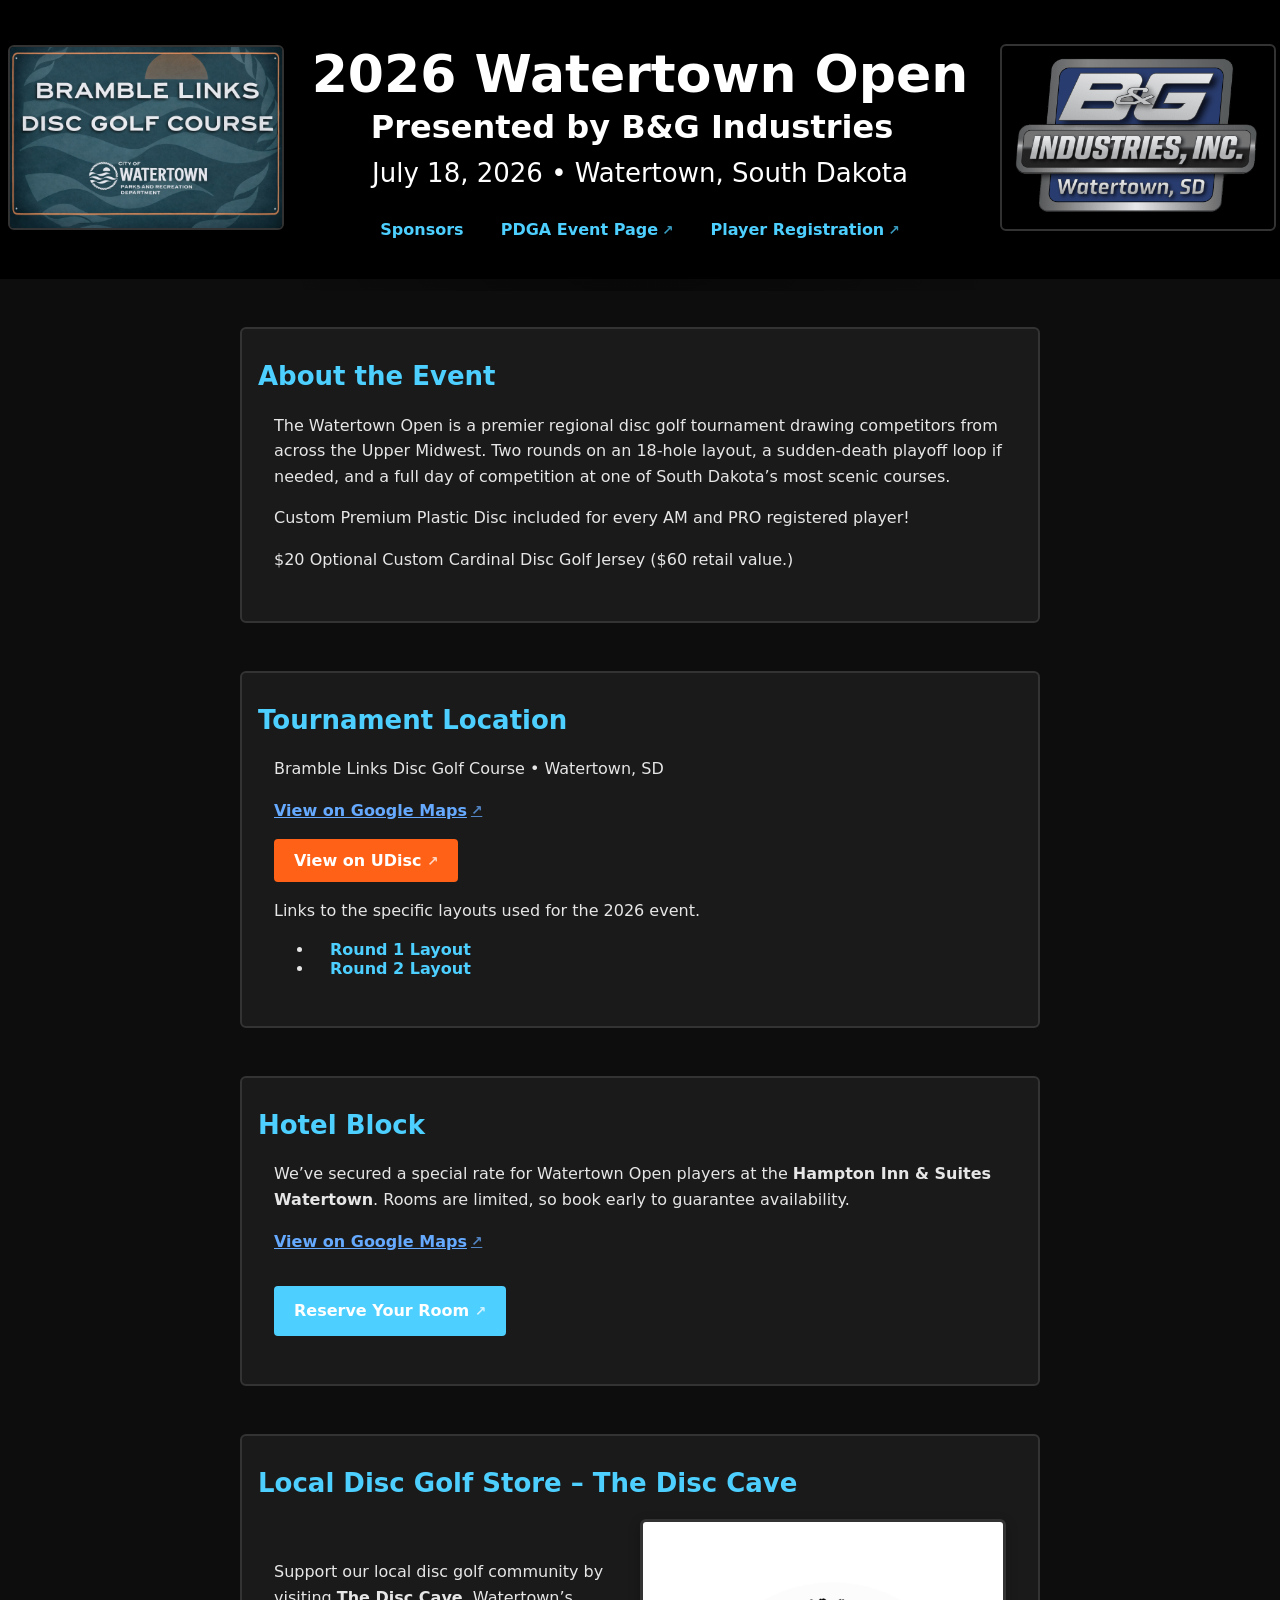
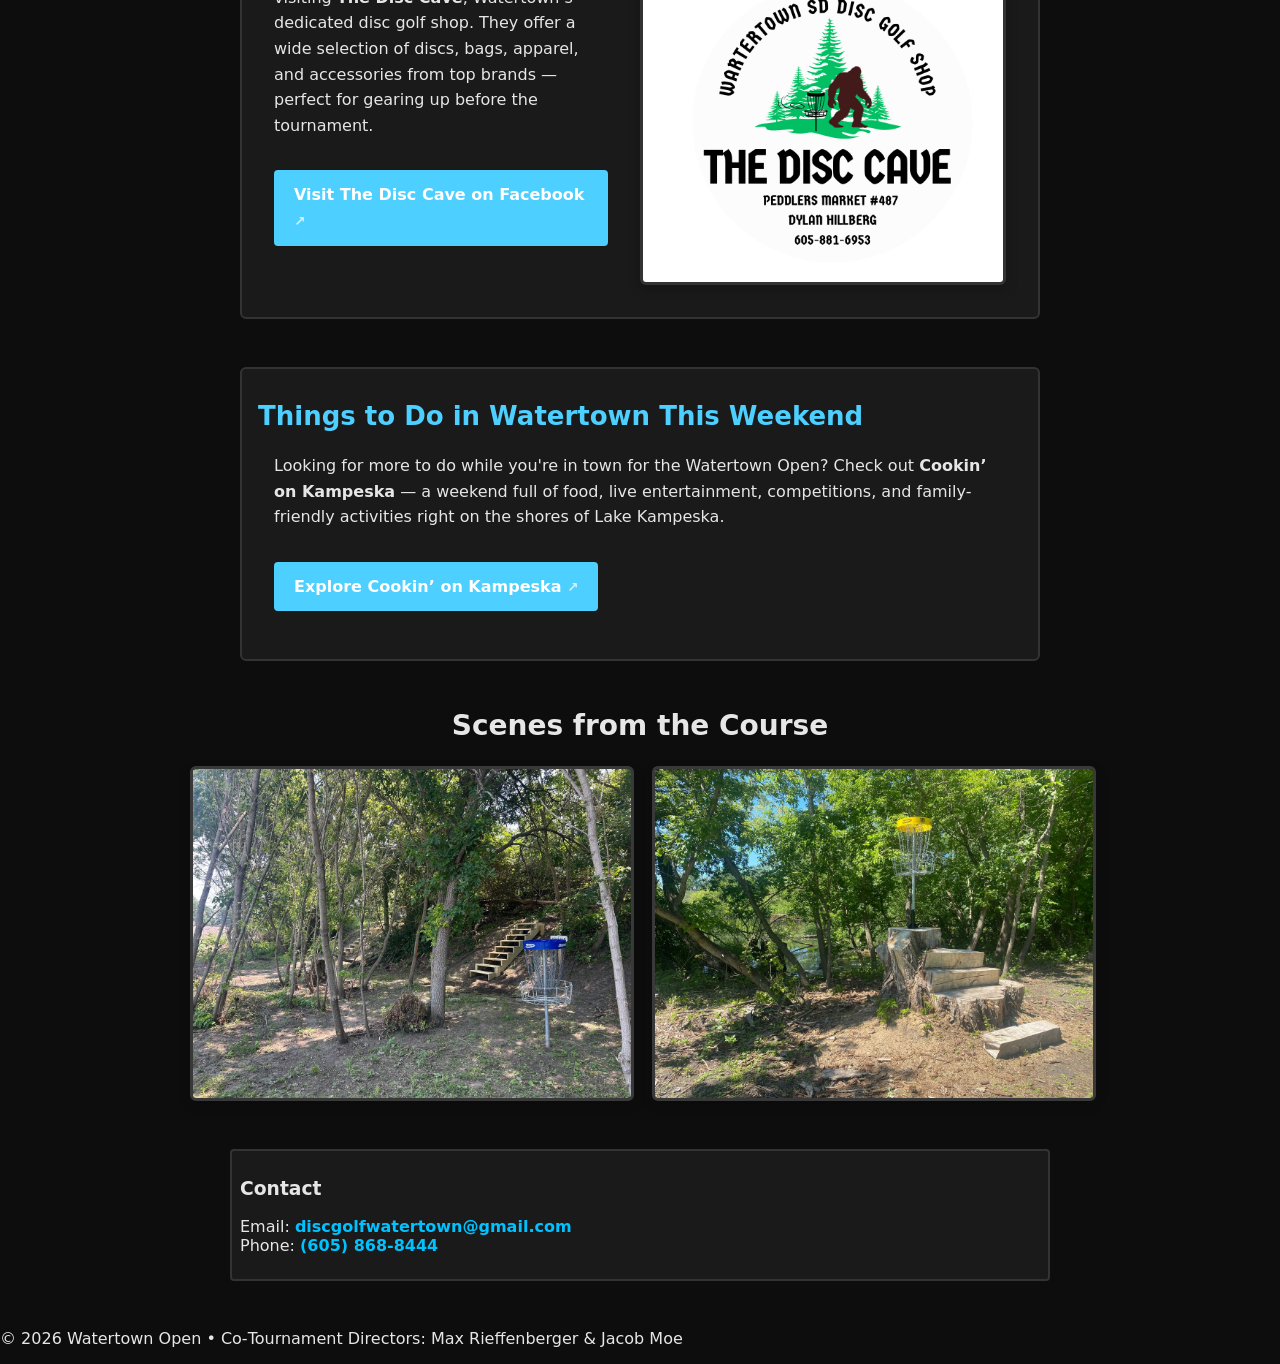
==== index.html @ 96aeff30 "Add KXLG, text changes" ====
<!DOCTYPE html>
<html lang="en">
<head>
  <meta charset="UTF-8" />
  <meta name="viewport" content="width=device-width, initial-scale=1.0" />
  <title>2026 Watertown Open</title>
  <link rel="stylesheet" href="assets/styles.css" />
  <link rel="icon" type="image/png" href="assets/images/favicon.png">
</head>
<body class="dark-theme">

  <header class="hero hero-with-sides">
  <div class="side-image left-side">
    <img 
      src="assets/images/bramble-links-sign.jpg" 
      alt="Bramble Links Disc Golf Course sign"
    >
  </div>

  <div class="hero-text">
    <h1>2026 Watertown Open</h1>
    <h2>Presented by B&G Industries</h2>
    <p>July 18, 2026 • Watertown, South Dakota</p>

    <nav class="nav-links">
  <a href="sponsors.html">Sponsors</a>
  <a 
    href="https://www.pdga.com/tour/event/101397"
    target="_blank"
    class="external-link"
  >
    PDGA Event Page <span class="ext-icon">↗</span>
  </a>
  <a 
    href="https://www.discgolfscene.com/tournament/2026_Watertown_Open_Presented_by_BandG_Industries_2026" 
    target="_blank"
    class="external-link"
  >
    Player Registration <span class="ext-icon">↗</span>
  </a>
</div>
</nav>

  </div>

  <div class="side-image right-side">
    <img 
      src="assets/images/sponsors/bg-logo.png" 
      alt="B&G Industries logo"
    >
  </div>

</header>


 
  <main class="content">
    <section class="disc-cave content">
      <h2>About the Event</h2>
      <p>
        The Watertown Open is a premier regional disc golf tournament drawing competitors from across the Upper Midwest.
        Two rounds on an 18‑hole layout, a sudden‑death playoff loop if needed, and a full day of competition at one of South Dakota’s most scenic courses.
		</p>
		<p>Custom Premium Plastic Disc included for every AM and PRO registered player!</p>
		<p>
		$20 Optional Custom Cardinal Disc Golf Jersey ($60 retail value.)
      </p>
    </section>

    <section class="disc-cave content">
  <h2>Tournament Location</h2>
  <p>Bramble Links Disc Golf Course • Watertown, SD</p>
  <p>
    <a 
      href="https://maps.app.goo.gl/XdY7mXxseFKY4Y7m8" 
      target="_blank"
      class="external-link"
    >
      View on Google Maps <span class="ext-icon">↗</span>
    </a>
  </p>
    <section>
      <a 
        class="udisc-button"
        href="https://udisc.com/courses/bramble-links-disc-golf-course-eV7V" 
        target="_blank"
      >
        View on UDisc <span class="ext-icon">↗</span>
      </a>
      <p>Links to the specific layouts used for the 2026 event.</p>

      <ul class="layout-links">
        <li><a href="Course Rules - Bramble Links Disc Golf Course - 2026 Watertown Open Blue Pins.html" target="_blank">Round 1 Layout</a></li>
        <li><a href="Course Rules - Bramble Links Disc Golf Course - 2026 Watertown Open Yellow Pins.html" target="_blank">Round 2 Layout</a></li>
      </ul>
    </section>
  </section>
  
  <section class="disc-cave content">
  <h2>Hotel Block</h2>
    
  <p>
    We’ve secured a special rate for Watertown Open players at the 
    <strong>Hampton Inn & Suites Watertown</strong>. Rooms are limited, so book early to guarantee availability.
  </p>
<div class="hotel-details">
	  </p>
	<p>
    <a 
      href="https://maps.app.goo.gl/UeuwF7xmxxfA8W2e6" 
      target="_blank"
      class="external-link"
    >
      View on Google Maps <span class="ext-icon">↗</span>
    </a>
  </div>
  <p>
    <a 
      href="https://www.hilton.com/en/book/reservation/deeplink/?ctyhocn=ATYSDHX&arrivaldate=2026-07-17&departuredate=2026-07-19&corporateCode=2713925"
      target="_blank"
      class="button button-external-link"
    >
      Reserve Your Room <span class="ext-icon">↗</span>
    </a>
  </p>
  </section>
  
<section class="disc-cave content">
  <h2>Local Disc Golf Store – The Disc Cave</h2>

  <div class="disc-cave-layout">
    <div class="disc-cave-text">
      <p>
        Support our local disc golf community by visiting 
        <strong>The Disc Cave</strong>, Watertown’s dedicated disc golf shop. 
        They offer a wide selection of discs, bags, apparel, and accessories 
        from top brands — perfect for gearing up before the tournament.
      </p>

      <p>
        <a 
          href="https://www.facebook.com/people/The-Disc-Cave/61581707741734/"
          target="_blank"
          class="button button-external-link"
        >
          Visit The Disc Cave on Facebook <span class="ext-icon">↗</span>
        </a>
      </p>
    </div>

    <div class="disc-cave-photo">
      <img 
        src="assets/images/disc-cave.jpg" 
        alt="The Disc Cave storefront"
      >
    </div>
  </div>
</section>
<section class="things-to-do content">
  <h2>Things to Do in Watertown This Weekend</h2>

  <p>
    Looking for more to do while you're in town for the Watertown Open? 
    Check out <strong>Cookin’ on Kampeska</strong> — a weekend full of food, 
    live entertainment, competitions, and family-friendly activities right on 
    the shores of Lake Kampeska.
  </p>

  <p>
    <a 
      href="https://www.cookinonkampeska.com/"
      target="_blank"
      class="button button-external-link"
    >
      Explore Cookin’ on Kampeska <span class="ext-icon">↗</span>
    </a>
  </p>
</section>

  </main>

<section class="course-photos">
  <h3>Scenes from the Course</h3>

  <div class="photo-grid">
    <img src="assets/images/hole-12.jpg" alt="Bramble Links Disc Golf Course Hole 12">
    <img src="assets/images/hole-18.jpg" alt="Bramble Links Disc Golf Course Hole 18">
    <!-- Add more images here as you upload them -->
  </div>
</section>

<section class="contact">
  <h3>Contact</h3>
  <p>
    Email: <a href="mailto:discgolfwatertown@gmail.com">discgolfwatertown@gmail.com</a><br>
    Phone: <a href="tel:6058688444">(605) 868-8444</a>
  </p>
</section>

<footer>
  <p>© 2026 Watertown Open • Co‑Tournament Directors: Max Rieffenberger & Jacob Moe</p>
</footer>

<button id="toTopBtn" title="Go to top">↑ Top</button>

<script>
  const toTopBtn = document.getElementById("toTopBtn");

  window.addEventListener("scroll", () => {
    if (window.scrollY > 300) {
      toTopBtn.classList.add("show");
    } else {
      toTopBtn.classList.remove("show");
    }
  });

  toTopBtn.addEventListener("click", () => {
    window.scrollTo({ top: 0, behavior: "smooth" });
  });
</script>

</body>
</html>
---- assets/styles.css ----
/* =========================================
   THEME VARIABLES
========================================= */
:root {
  --bg: #f7f7f7;
  --text: #222;
  --card-bg: #ffffff;
  --card-border: #ddd;
  --accent: #00c2ff;
  --accent-dark: #0077cc;
  --hero-bg: #f7f7f7;
  --hero-text: #222;
  --sponsor-gold: #d4af37;
  --sponsor-silver: #c0c0c0;
  --sponsor-bronze: #cd7f32;
  --sponsor-platinum: #E5E4E2;
  --sponsor-title: #273969;
}

.dark-theme {
  --bg: #0d0d0d;
  --text: #e6e6e6;
  --card-bg: #1a1a1a;
  --card-border: #333;
  --accent: #4dcfff;
  --accent-dark: #66aaff;
  --hero-bg: #000000;
  --hero-text: #ffffff;
  --sponsor-gold: #b8962f;
  --sponsor-silver: #9e9e9e;
  --sponsor-bronze: #a86a28;
  --sponsor-platinum: #E5E4E2;
  --sponsor-title: #273969;
}


body {
  margin: 0;
  font-family: system-ui, sans-serif;
background: var(--bg);
  color: var(--text);
}

/* ------------------------------
   HERO SECTION
------------------------------ */

.hero-text h1 {
  font-size: 52px;
  margin-bottom: 0rem;
  margin-top: 0.25rem;
}
.hero-text h2 {
  font-size: 32px;
  margin-bottom: 0.25rem;
  margin-top: 0.25rem;
}

.hero-text p {
  font-size: 26px;
  margin-bottom: 2rem;
  margin-top: 0.75rem;
}

header.hero {
  text-align: center;
  padding: 0.5rem 0.5rem;
  background: var(--hero-bg);
  color: var(--hero-text);
}

/* Side-image hero layout */
.hero-with-sides {
  display: grid;
  grid-template-columns: 1fr auto 1fr;
  align-items: center;
  padding: 2rem 1rem;
  background: var(--hero-bg);
  color: var(--hero-text);
  gap: 1rem;
}

.hero-with-sides .hero-text {
  text-align: center;
  padding: 2rem 1rem;
  position: relative;
  z-index: 2;
  background: var(--hero-bg);
  color: var(--hero-text);
}

/* Soft vignette behind hero text */
.hero-with-sides .hero-text::before {
  content: "";
  position: absolute;
  inset: -20px;
  background: radial-gradient(
    circle,
    rgba(0, 0, 0, 0.55) 0%,
    rgba(0, 0, 0, 0.35) 40%,
    rgba(0, 0, 0, 0) 100%
  );
  z-index: -1;
  pointer-events: none;
  border-radius: 12px;
}

.side-image img {
  width: 100%;
  max-width: 300px;
  object-fit: contain;
  border-radius: 6px;
  border: 2px solid #333;
  var(--hero-bg)
  padding: 0.5rem;
}

/* Mobile hero layout */
@media (max-width: 700px) {
  .hero-with-sides {
    grid-template-columns: 1fr;
  }

  .side-image {
    display: none;
  }

  .hero-text {
    padding: 3rem 1rem;
  }
}

/* ------------------------------
   NAVIGATION
------------------------------ */

.nav-links a {
  margin: 0 1rem;
  color: var(--accent);
  text-decoration: none;
  font-weight: 600;
}
.layout-links a {
  margin: 0 1rem;
  color: var(--accent);
  text-decoration: none;
  font-weight: 600;
}
.subpage-header a {
  margin: 0 1rem;
  color: var(--accent);
  text-decoration: none;
  font-weight: 600;
}
.external-link {
  display: inline-flex;
  align-items: center;
  gap: 0.25rem;
}

.ext-icon {
  font-size: 0.85em;
  opacity: 0.75;
  transition: opacity 0.2s ease;
}

.external-link:hover .ext-icon {
  opacity: 1;
}

section a.external-link {
  font-weight: 600;
  color: var(--accent-dark);
}

section a.button-external-link {
  font-weight: 600;
  color: #FFFFFF;
}

/* ------------------------------
   PAGE LAYOUT
------------------------------ */

.content {
  max-width: 800px;
  margin: 2rem auto;
  padding: 0 1rem;
}

.subpage-header {
  padding: 2rem 1rem;
  background: #0a0a0a;
  color: white;
  text-align: center;
}

/* ------------------------------
   COURSE PHOTOS
------------------------------ */

.course-photos {
  max-width: 900px;
  margin: 3rem auto;
  padding: 0 1rem;
  text-align: center;
}

.course-photos h3 {
  margin-bottom: 1.5rem;
  font-size: 1.75rem;
}

.photo-grid {
  display: grid;
  grid-template-columns: 1fr;
  gap: 1.5rem;
}

.photo-grid img {
  width: 100%;
  border-radius: 6px;
  border: 3px solid #393939;
  box-shadow: 0 4px 12px rgba(0,0,0,0.15);
}

@media (min-width: 700px) {
  .photo-grid {
    grid-template-columns: 1fr 1fr;
  }
}

/* ------------------------------
   SPONSORS
------------------------------ */

.sponsors-grid {
  display: grid;
  gap: 2.5rem;
}
.sponsors-grid h2{
	text-align: center;
	margin-top: 0.25rem;
	margin-bottom: 0.25rem;
}

.sponsors-grid section {
  display: grid;
  gap: 1rem;
}

/* Sponsor cards */
.sponsor-card {
  background: var(--card-bg);
  border: 2px solid var(--card-border);
  padding: 1.5rem;
  text-align: center;
  font-weight: 600;
  border-radius: 6px;
  display: flex;
  flex-direction: column;
  align-items: center;
  gap: 0.75rem;
}
.sponsor-card-title {
  background: var(--card-bg);
  border: 2px solid var(--card-border);
  padding: 0.5rem;
  text-align: center;
  font-weight: 600;
  border-radius: 6px;
  display: flex;
  flex-direction: column;
  align-items: center;
  gap: 0.75rem;
}

/* Consistent logo area */
.sponsor-card .logo-area {
  min-height: 80px;
  display: flex;
  align-items: center;
  justify-content: center;
}

/* Consistent logo area */
.sponsor-card-title .logo-area {
  min-height: 80px;
  display: flex;
  align-items: center;
  justify-content: center;
}
/* Image logos */
.sponsor-card img {
  max-width: 250px;
  max-height: 80px;
  object-fit: contain;
}

/* Image logos */
.sponsor-card-title img {
  max-width: 300px;
  max-height: 250px;
  object-fit: contain;
}

/* PDF logos */
.sponsor-card .pdf-logo {
  width: 250px;
  height: 100px;
  object-fit: contain;
  border: none;
  pointer-events: none;
}

/* Tier accent colors */
section[data-tier="title"] .sponsor-card-title {
  border-top: 4px solid var(--sponsor-title);
  background: var(--card-bg);
}

section[data-tier="platinum"] .sponsor-card {
  border-top: 4px solid var(--sponsor-platinum);
  background: var(--card-bg);
}

section[data-tier="gold"] .sponsor-card {
  border-top: 4px solid var(--sponsor-gold);
  background: var(--card-bg);
}

section[data-tier="silver"] .sponsor-card {
  border-top: 4px solid var(--sponsor-silver);
  background: var(--card-bg);
}

section[data-tier="bronze"] .sponsor-card {
  border-top: 4px solid var(--sponsor-bronze);
  background: var(--card-bg);
}

/* Responsive sponsor grid */
@media (min-width: 700px) {
  .sponsors-grid section {
    grid-template-columns: repeat(auto-fit, minmax(220px, 1fr));
  }
}

/* ------------------------------
   CONTACT BOX
------------------------------ */

.contact {
  margin: 3rem auto;
  padding: 0.5rem;
  background: var(--card-bg);
  border: 2px solid var(--card-border);
  max-width: 800px;
  border-radius: 4px;
}

.contact a {
  color: #00c2ff;
  font-weight: 600;
  text-decoration: none;
}

/* ------------------------------
   BUTTONS
------------------------------ */

.button {
  display: inline-block;
  padding: 0.75rem 1.25rem;
  background: var(--accent);
  text-decoration: none;
  font-weight: 700;
  border-radius: 4px;
}

.udisc-button {
  display: inline-block;
  padding: 0.75rem 1.25rem;
  background: #FF6116;
  color: #FFFFFF;
  text-decoration: none;
  font-weight: 700;
  border-radius: 4px;
}

/* Local Disc Golf Store Section */
.disc-cave {
  background: var(--card-bg);
  border: 2px solid var(--card-border);
  padding: 2rem;
  border-radius: 6px;
  margin-top: 3rem;
}

.disc-cave h2 {
  margin-top: 0;
  color: var(--accent);
}

.disc-cave p {
  line-height: 1.6;
  color: var(--text);
}

.disc-cave .button {
  margin-top: 1rem;
}

h2 {
	margin-left: -1rem;
	font-size: 26px;
}

/* Disc Cave Section with Image */
.disc-cave {
  background: var(--card-bg);
  border: 2px solid var(--card-border);
  padding: 2rem;
  border-radius: 6px;
  margin-top: 3rem;
}

.disc-cave h2 {
  margin-top: 0;
  color: var(--accent);
}

.disc-cave-layout {
  display: grid;
  gap: 2rem;
  align-items: center;
}

.disc-cave-text {
  line-height: 1.6;
  color: var(--text);
}

.disc-cave-photo img {
  width: 100%;
  max-width: 360px;
  border-radius: 6px;
  border: 3px solid var(--card-border);
  box-shadow: 0 4px 12px rgba(0,0,0,0.25);
  display: block;
  margin: 0 auto;
}

/* Side-by-side layout on larger screens */
@media (min-width: 700px) {
  .disc-cave-layout {
    grid-template-columns: 1fr auto;
  }
}

/* Things to Do Section */
.things-to-do {
  background: var(--card-bg);
  border: 2px solid var(--card-border);
  padding: 2rem;
  border-radius: 6px;
  margin-top: 3rem;
}

.things-to-do h2 {
  margin-top: 0;
  color: var(--accent);
}

.things-to-do p {
  line-height: 1.6;
  color: var(--text);
}

.things-to-do .button {
  margin-top: 1rem;
}

/* Back to Top Button */
#toTopBtn {
  position: fixed;
  bottom: 20px;
  right: 20px;
  z-index: 1000;
  background-color: var(--accent);
  color: white;
  border: none;
  border-radius: 50%;
  width: 48px;
  height: 48px;
  font-size: 18px;
  cursor: pointer;
  box-shadow: 0 4px 10px rgba(0,0,0,0.3);
  transition: opacity 0.3s ease, transform 0.3s ease;
  opacity: 0;
  transform: translateY(20px);
}

#toTopBtn.show {
  opacity: 1;
  transform: translateY(0);
}

#toTopBtn:hover {
  background-color: var(--accent-hover, #666);
}
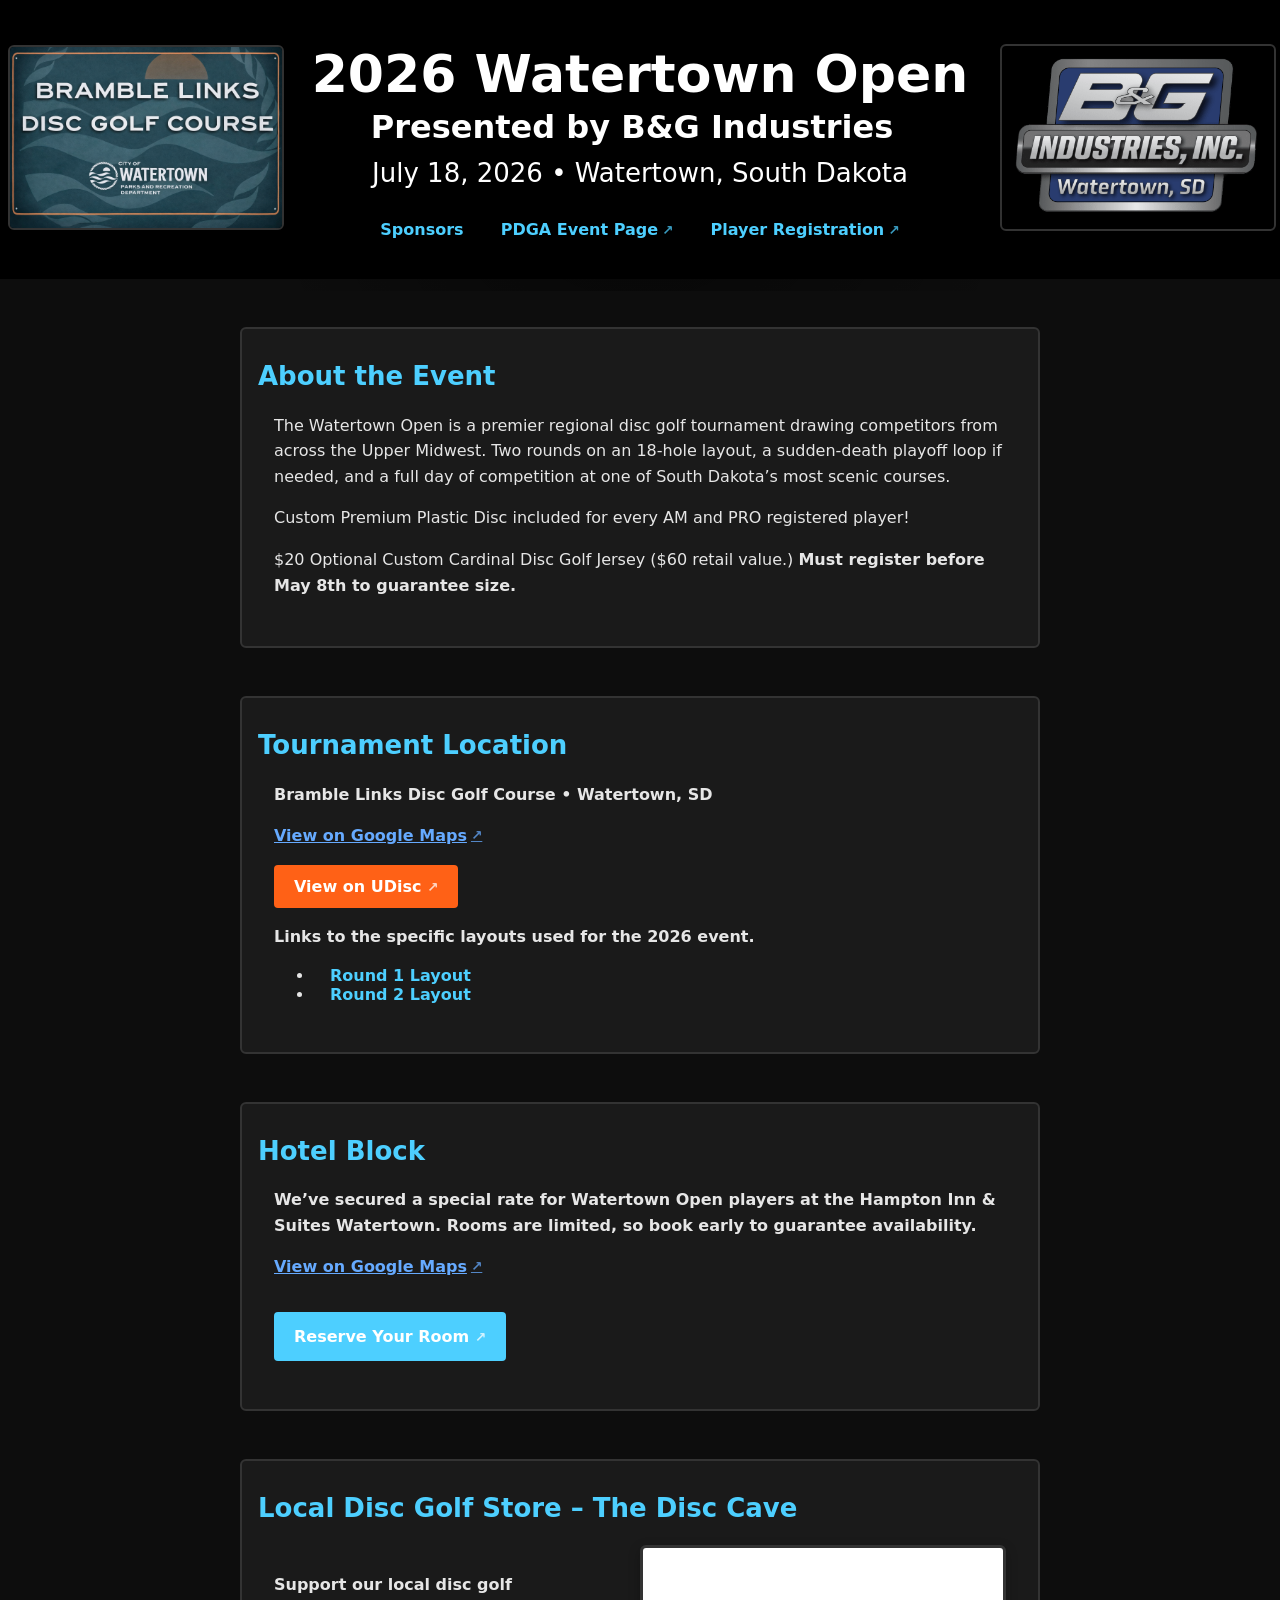
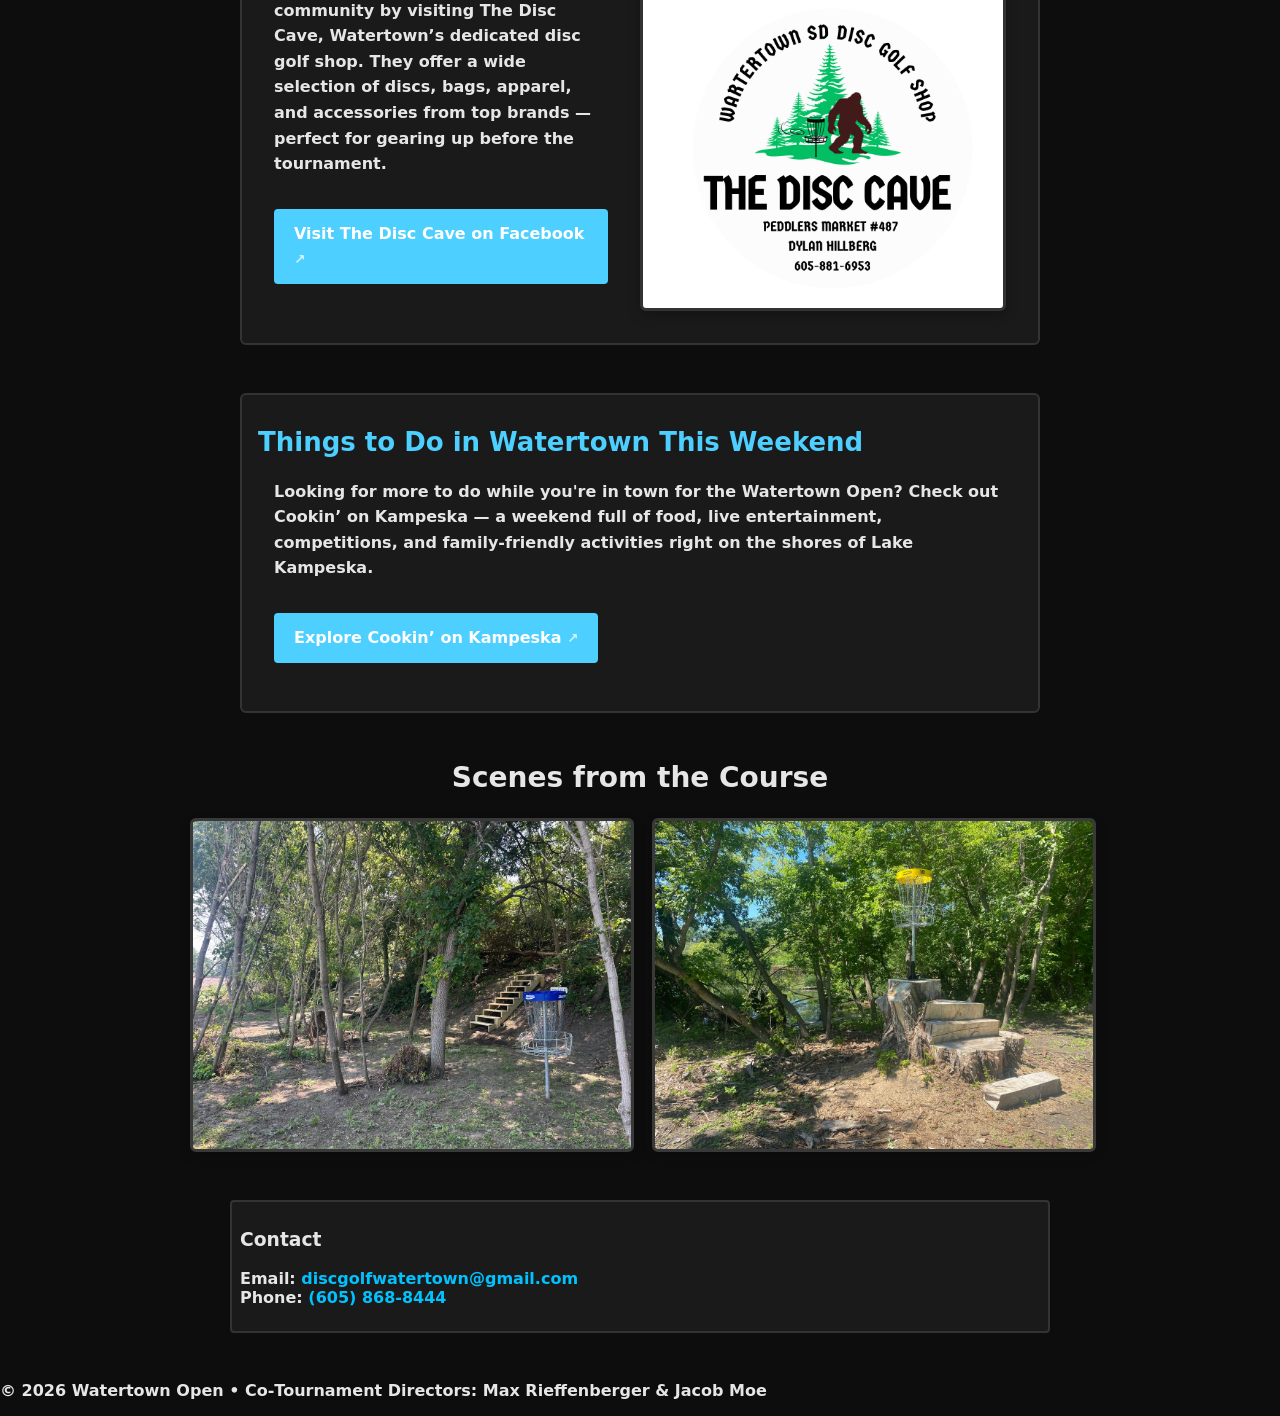
==== commit 1334ac76: "deadline add" ====
--- a/index.html
+++ b/index.html
@@ -63,7 +63,7 @@
 		</p>
 		<p>Custom Premium Plastic Disc included for every AM and PRO registered player!</p>
 		<p>
-		$20 Optional Custom Cardinal Disc Golf Jersey ($60 retail value.)
+		$20 Optional Custom Cardinal Disc Golf Jersey ($60 retail value.) <b>Must register before May 8th to guarantee size.<b>
       </p>
     </section>
 
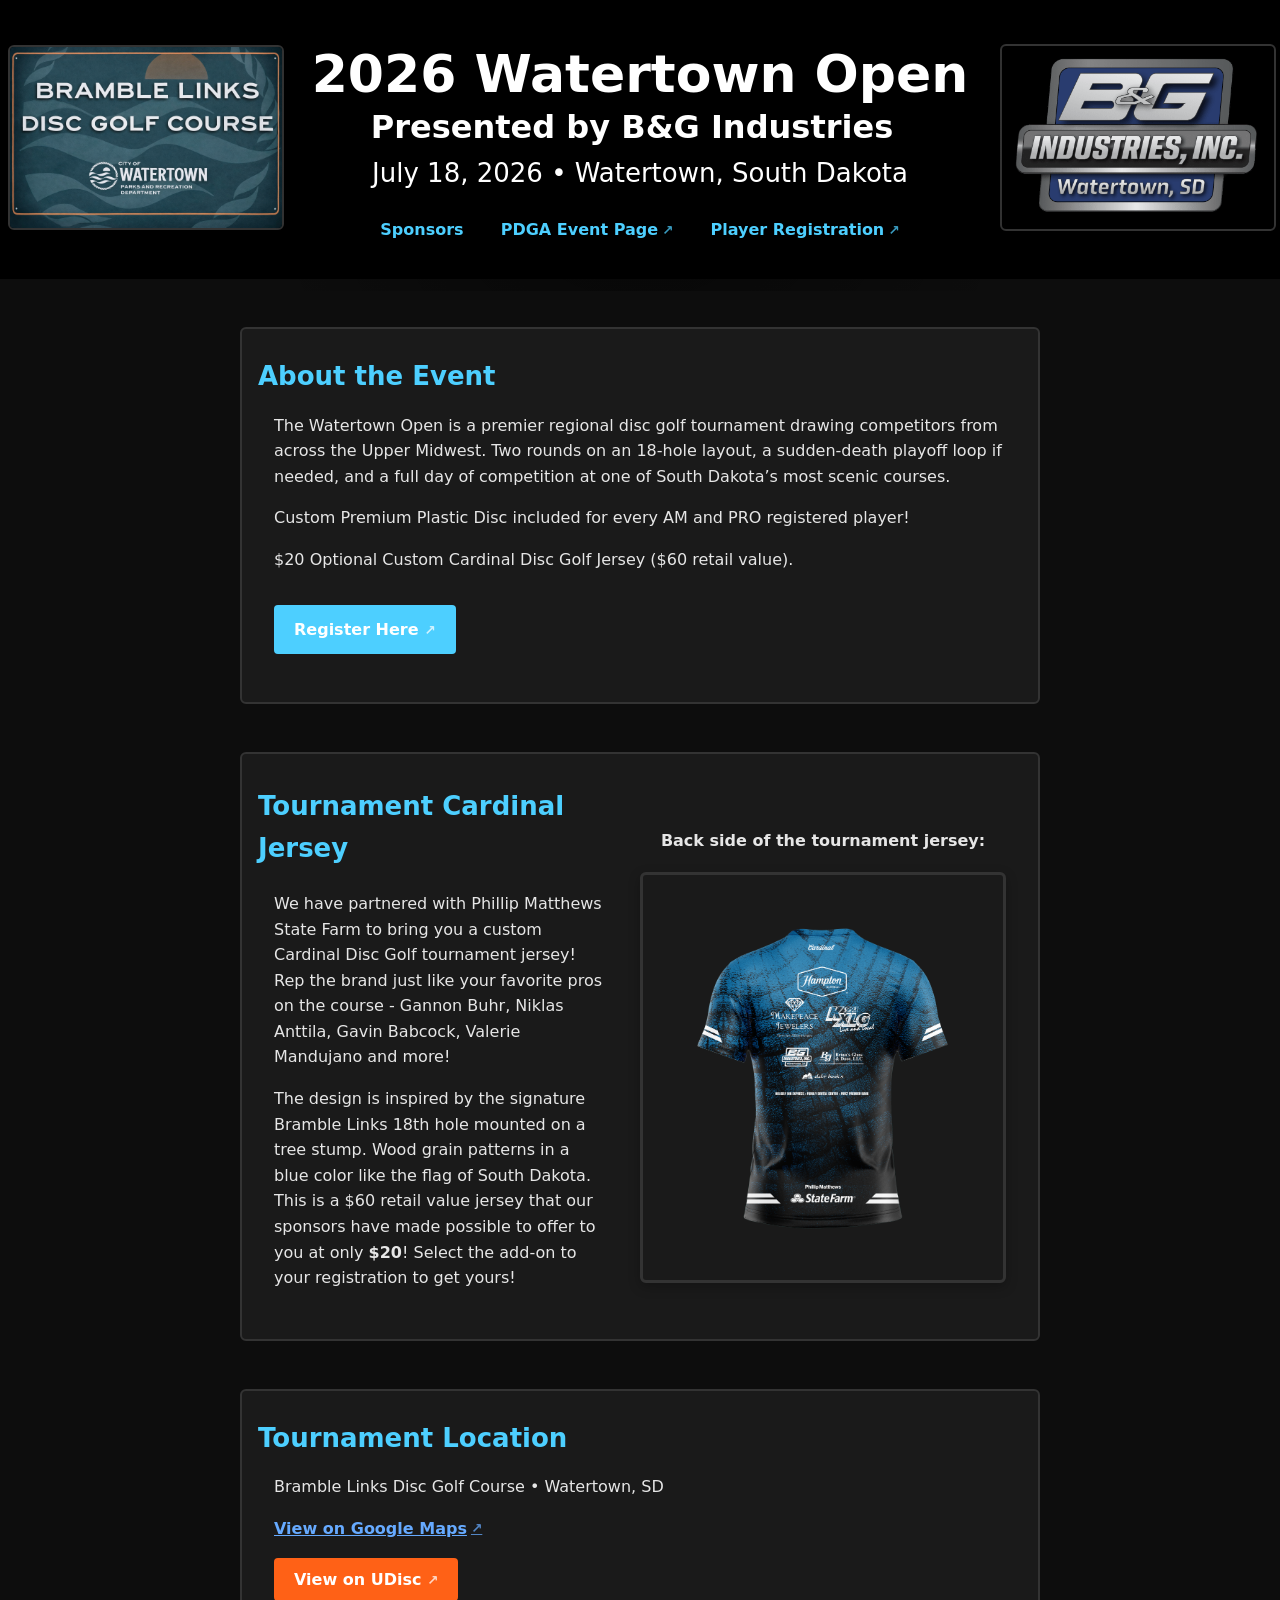
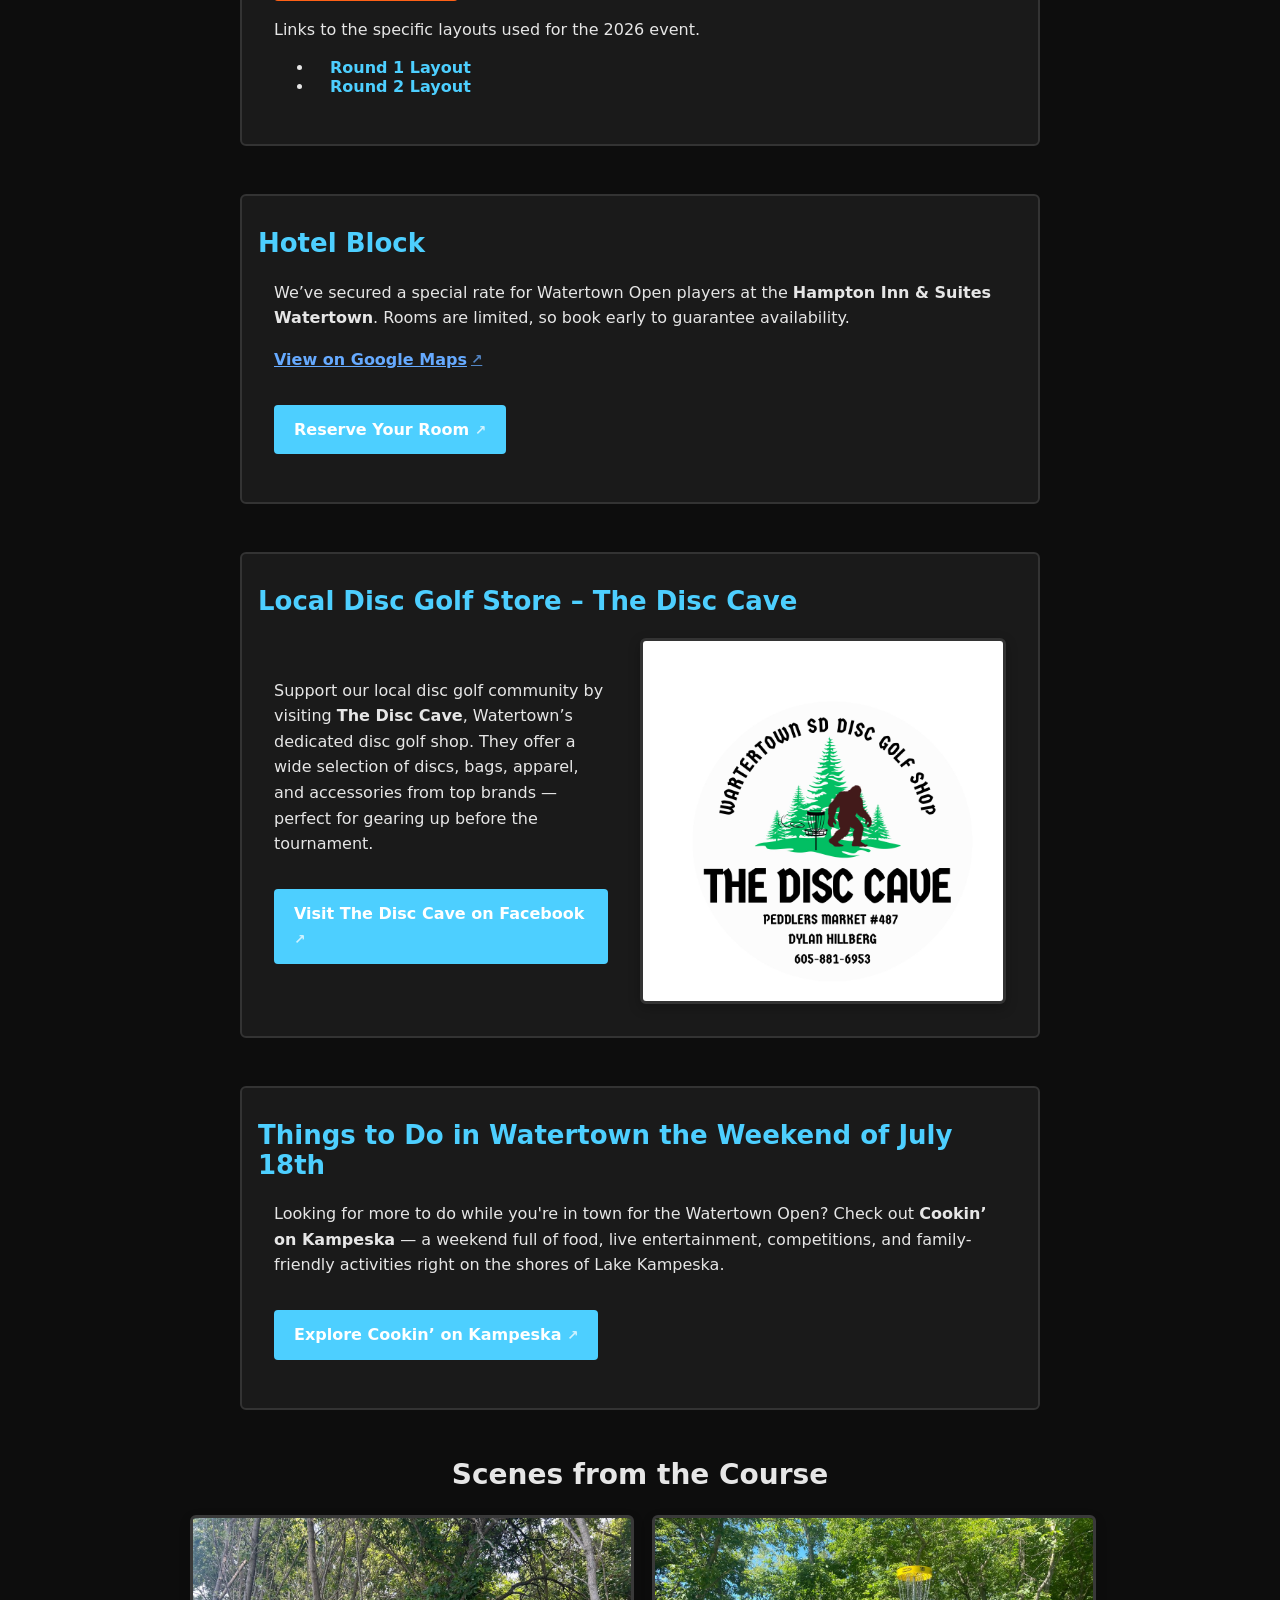
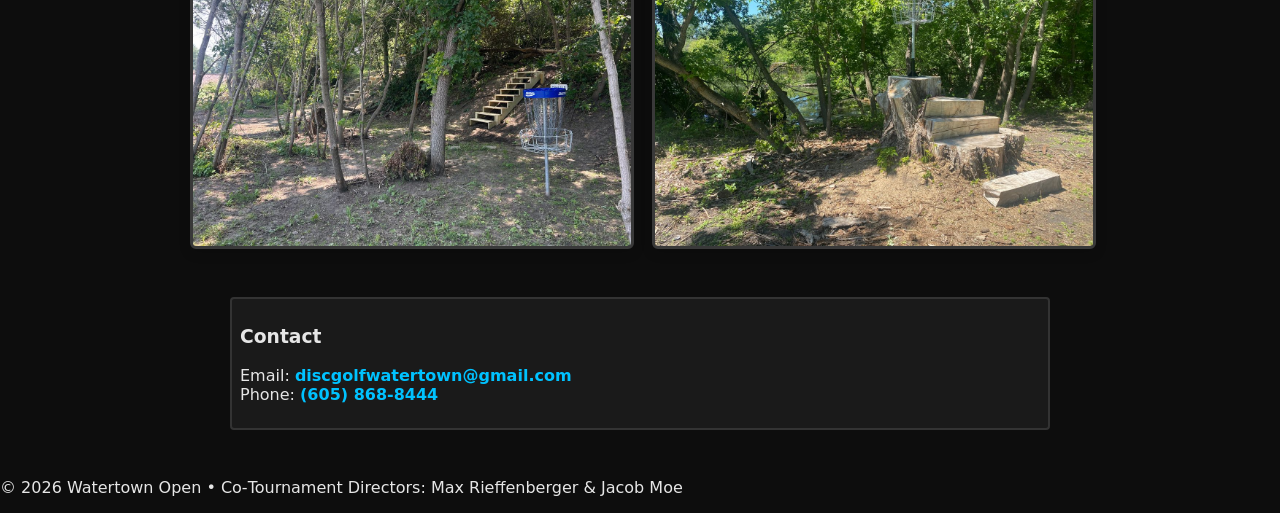
==== commit 8e35997f: "Add jersey render section" ====
--- a/index.html
+++ b/index.html
@@ -63,9 +63,44 @@
 		</p>
 		<p>Custom Premium Plastic Disc included for every AM and PRO registered player!</p>
 		<p>
-		$20 Optional Custom Cardinal Disc Golf Jersey ($60 retail value.) <b>Must register before May 8th to guarantee size.<b>
-      </p>
+		$20 Optional Custom Cardinal Disc Golf Jersey ($60 retail value).
+      </p>
+	  <p>
+    <a 
+      href="https://dgscene.com/WatertownOpen26"
+      target="_blank"
+      class="button button-external-link"
+    >
+      Register Here <span class="ext-icon">↗</span>
+    </a>
+  </p>
     </section>
+	
+
+<section class="disc-cave content">
+  <div class="disc-cave-layout">
+
+    <div class="disc-cave-text">
+      <h2>Tournament Cardinal Jersey</h2>
+      <p>
+        We have partnered with Phillip Matthews State Farm to bring you a custom Cardinal Disc Golf tournament jersey!
+        Rep the brand just like your favorite pros on the course - Gannon Buhr, Niklas Anttila, Gavin Babcock, Valerie Mandujano and more! 
+		</p>
+		<p>
+		The design is inspired by the signature Bramble Links 18th hole mounted on a tree stump. Wood grain patterns in a blue color like the flag of South Dakota.
+        This is a $60 retail value jersey that our sponsors have made possible to offer to you at only <b>$20</b>! Select the add-on to your registration to get yours!
+      </p>
+    </div>
+
+    <div class="disc-cave-photo">
+	<h4 align=center>Back side of the tournament jersey:</h4>
+      <img src="assets/images/Jersey_Back.png" alt="Jersey back">
+    </div>
+
+  </div>
+</section>
+
+
 
     <section class="disc-cave content">
   <h2>Tournament Location</h2>
@@ -157,7 +192,7 @@
   </div>
 </section>
 <section class="things-to-do content">
-  <h2>Things to Do in Watertown This Weekend</h2>
+  <h2>Things to Do in Watertown the Weekend of July 18th</h2>
 
   <p>
     Looking for more to do while you're in town for the Watertown Open? 
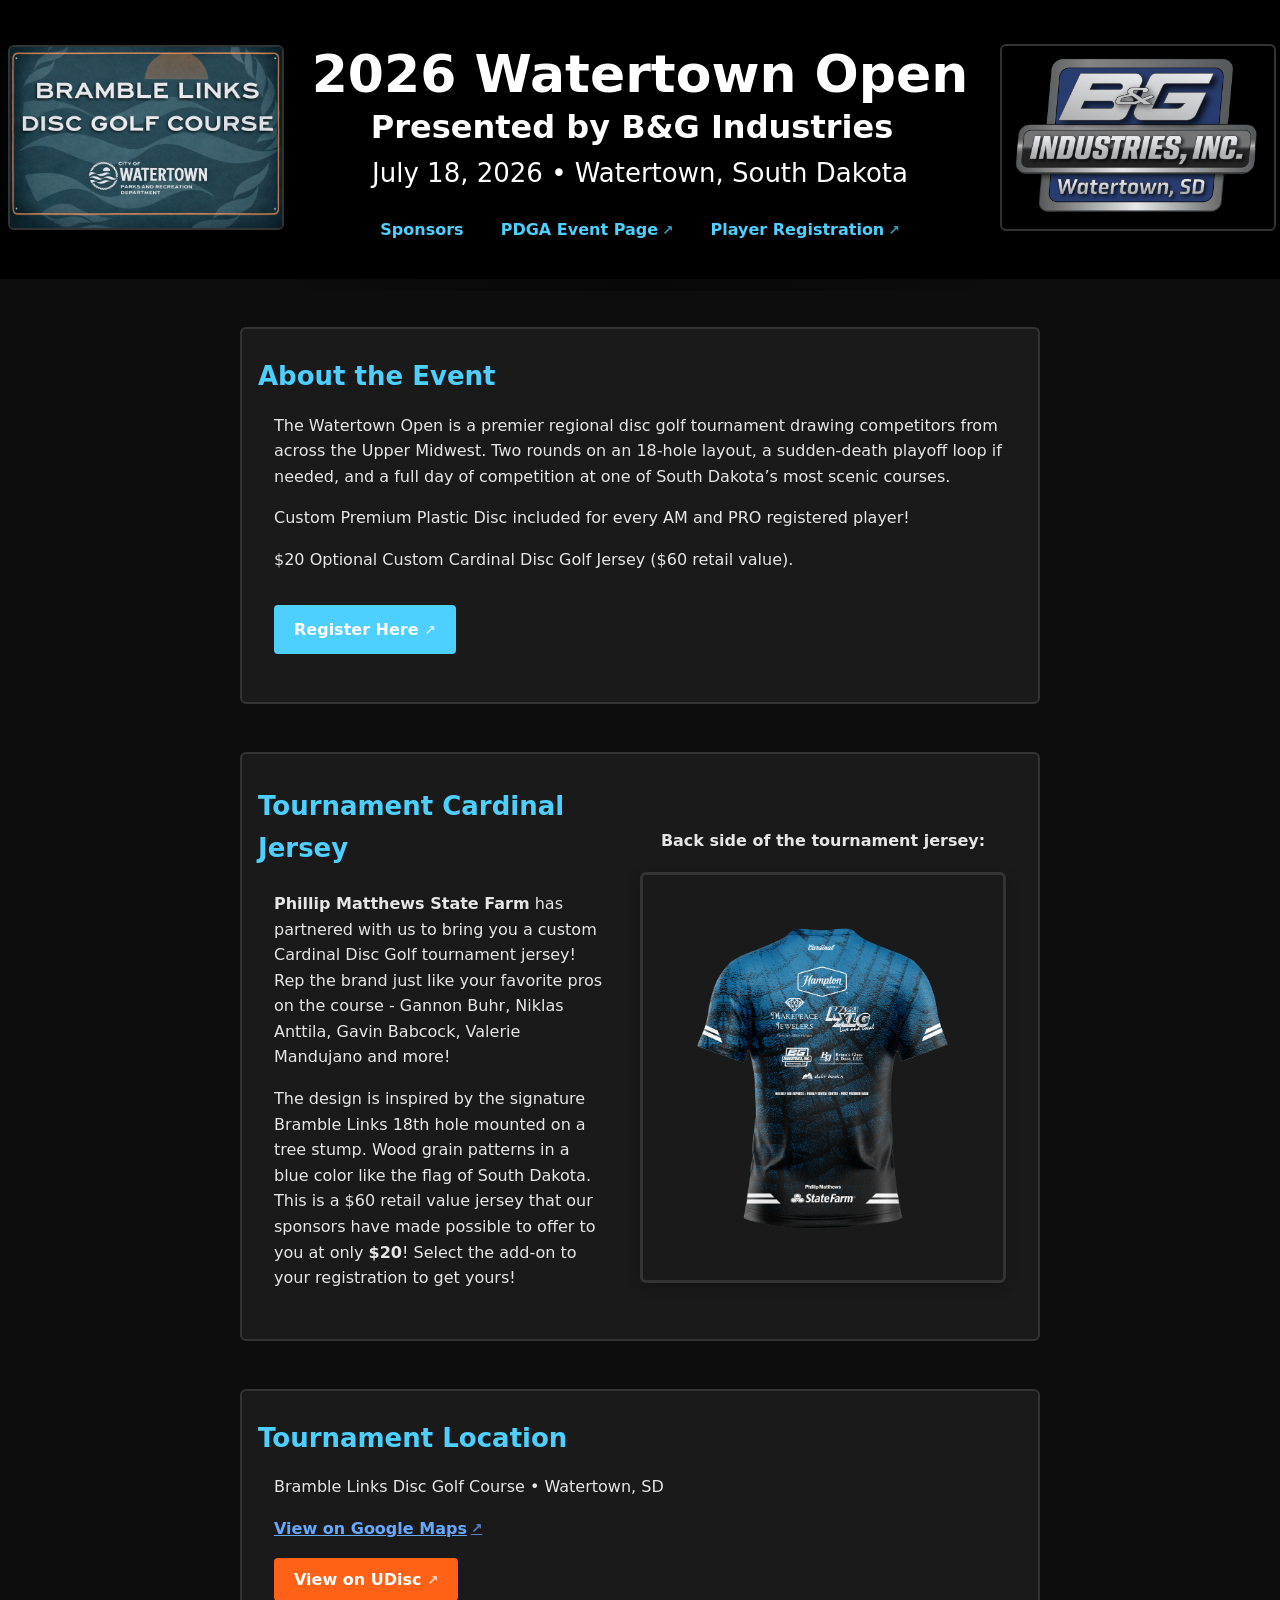
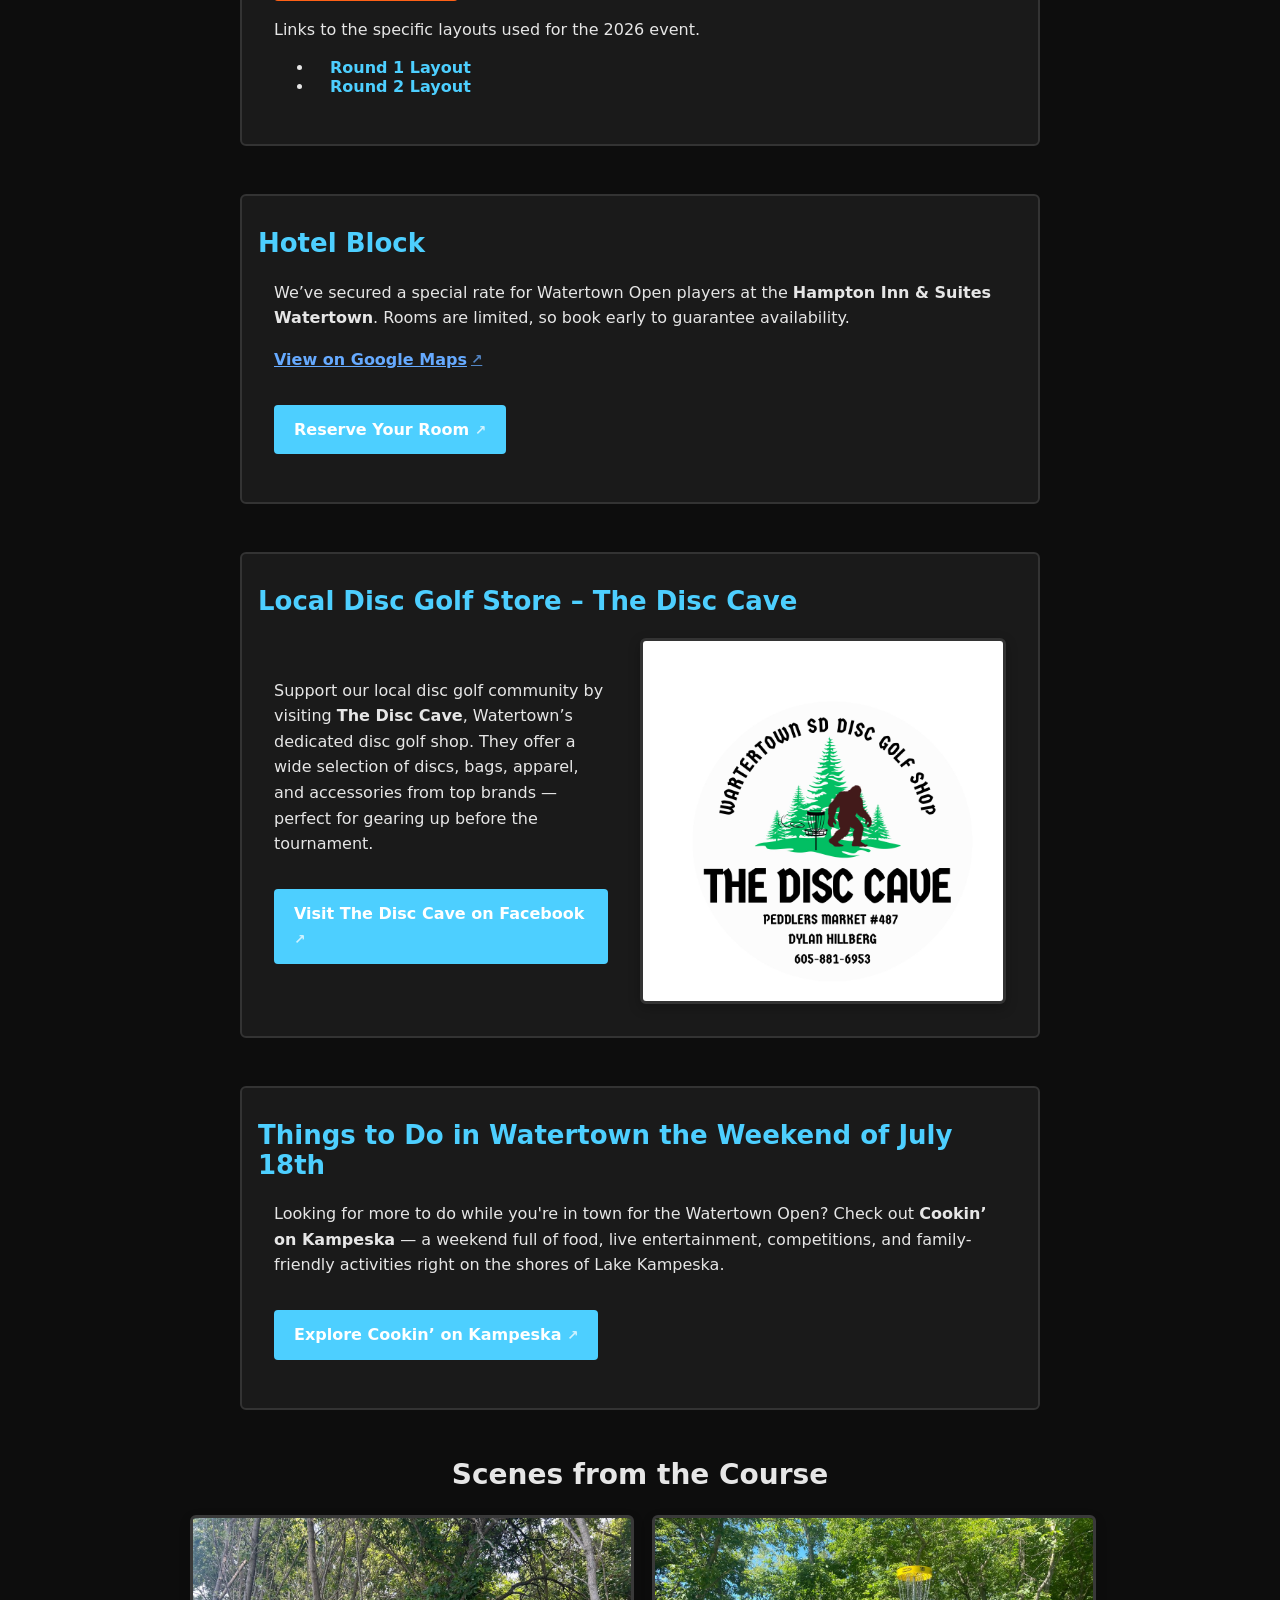
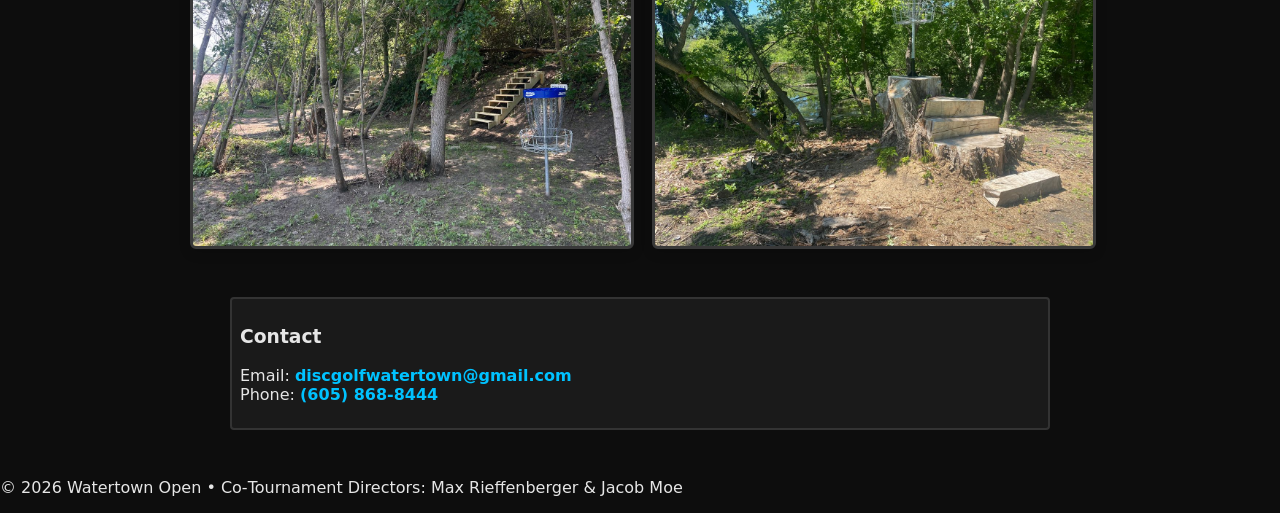
==== commit 92751d6d: "Jersey Text update" ====
--- a/index.html
+++ b/index.html
@@ -83,7 +83,7 @@
     <div class="disc-cave-text">
       <h2>Tournament Cardinal Jersey</h2>
       <p>
-        We have partnered with Phillip Matthews State Farm to bring you a custom Cardinal Disc Golf tournament jersey!
+        <b>Phillip Matthews State Farm</b> has partnered with us to bring you a custom Cardinal Disc Golf tournament jersey!
         Rep the brand just like your favorite pros on the course - Gannon Buhr, Niklas Anttila, Gavin Babcock, Valerie Mandujano and more! 
 		</p>
 		<p>
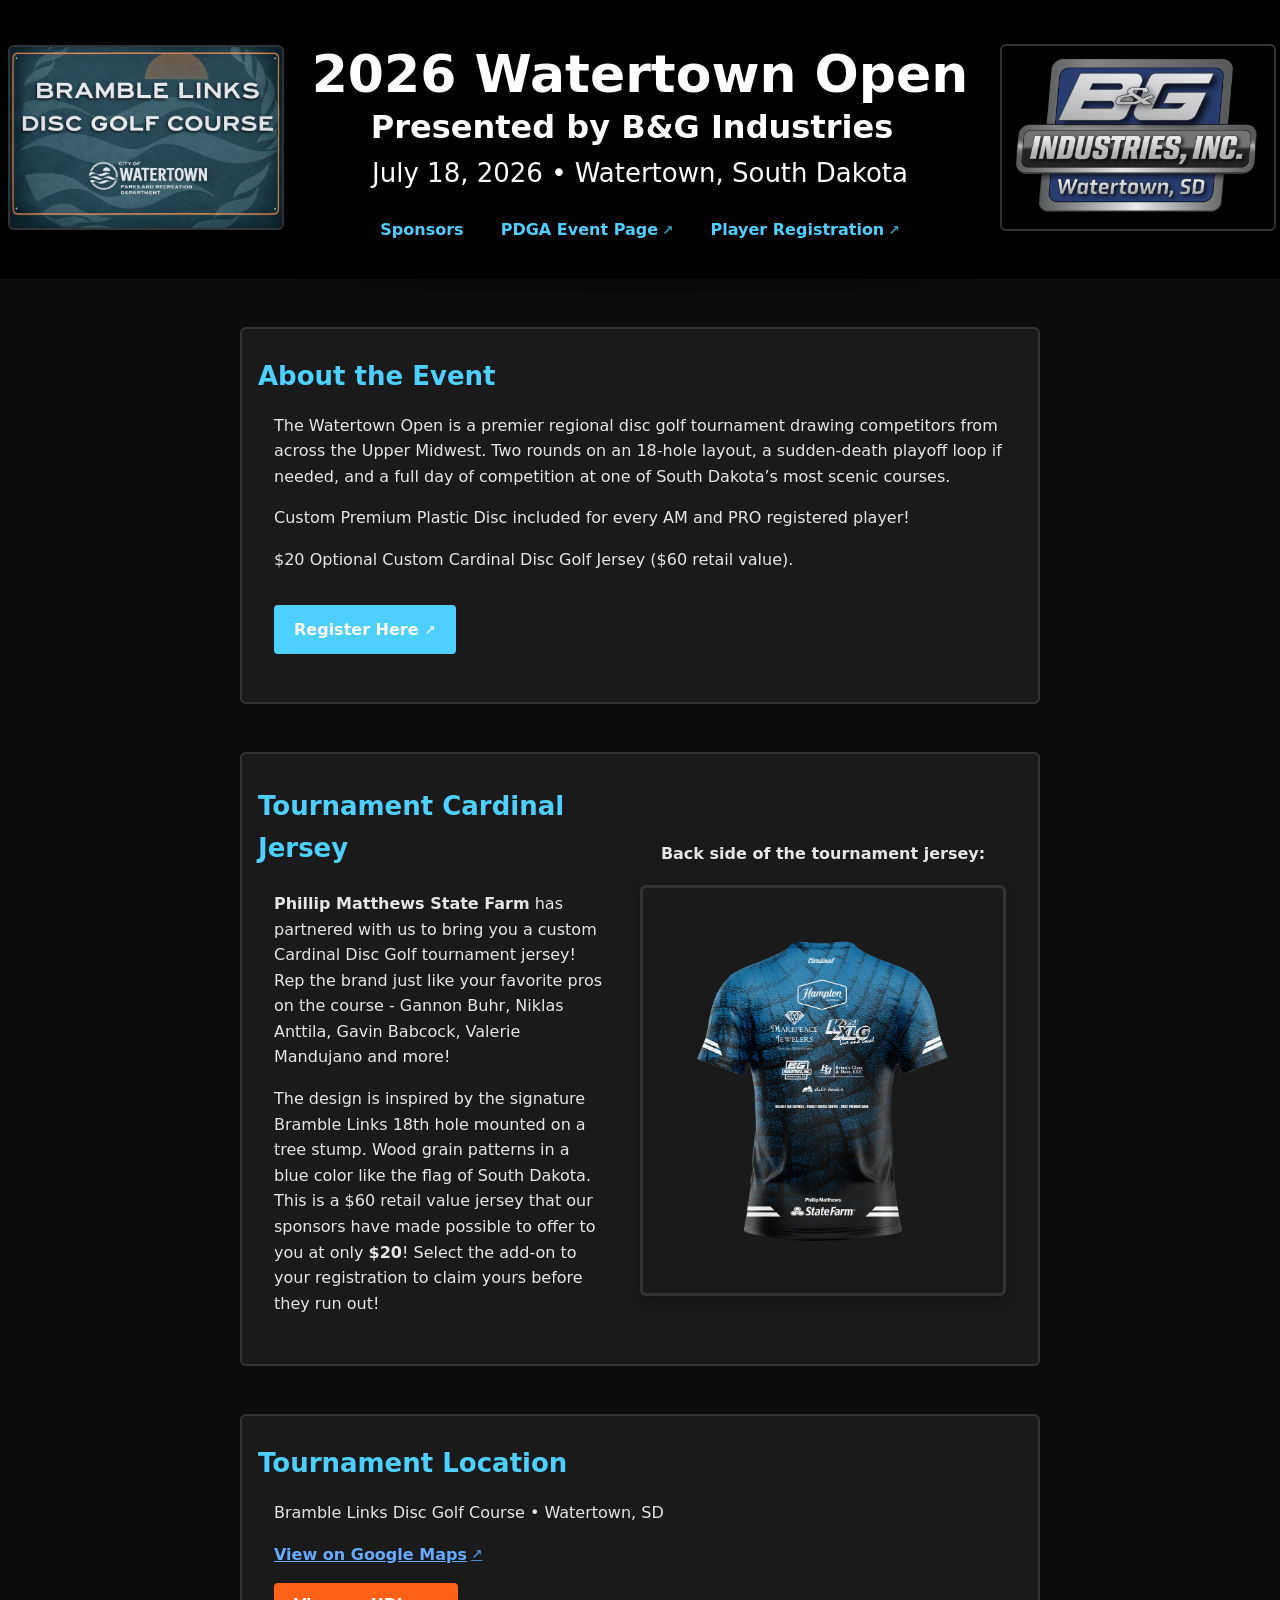
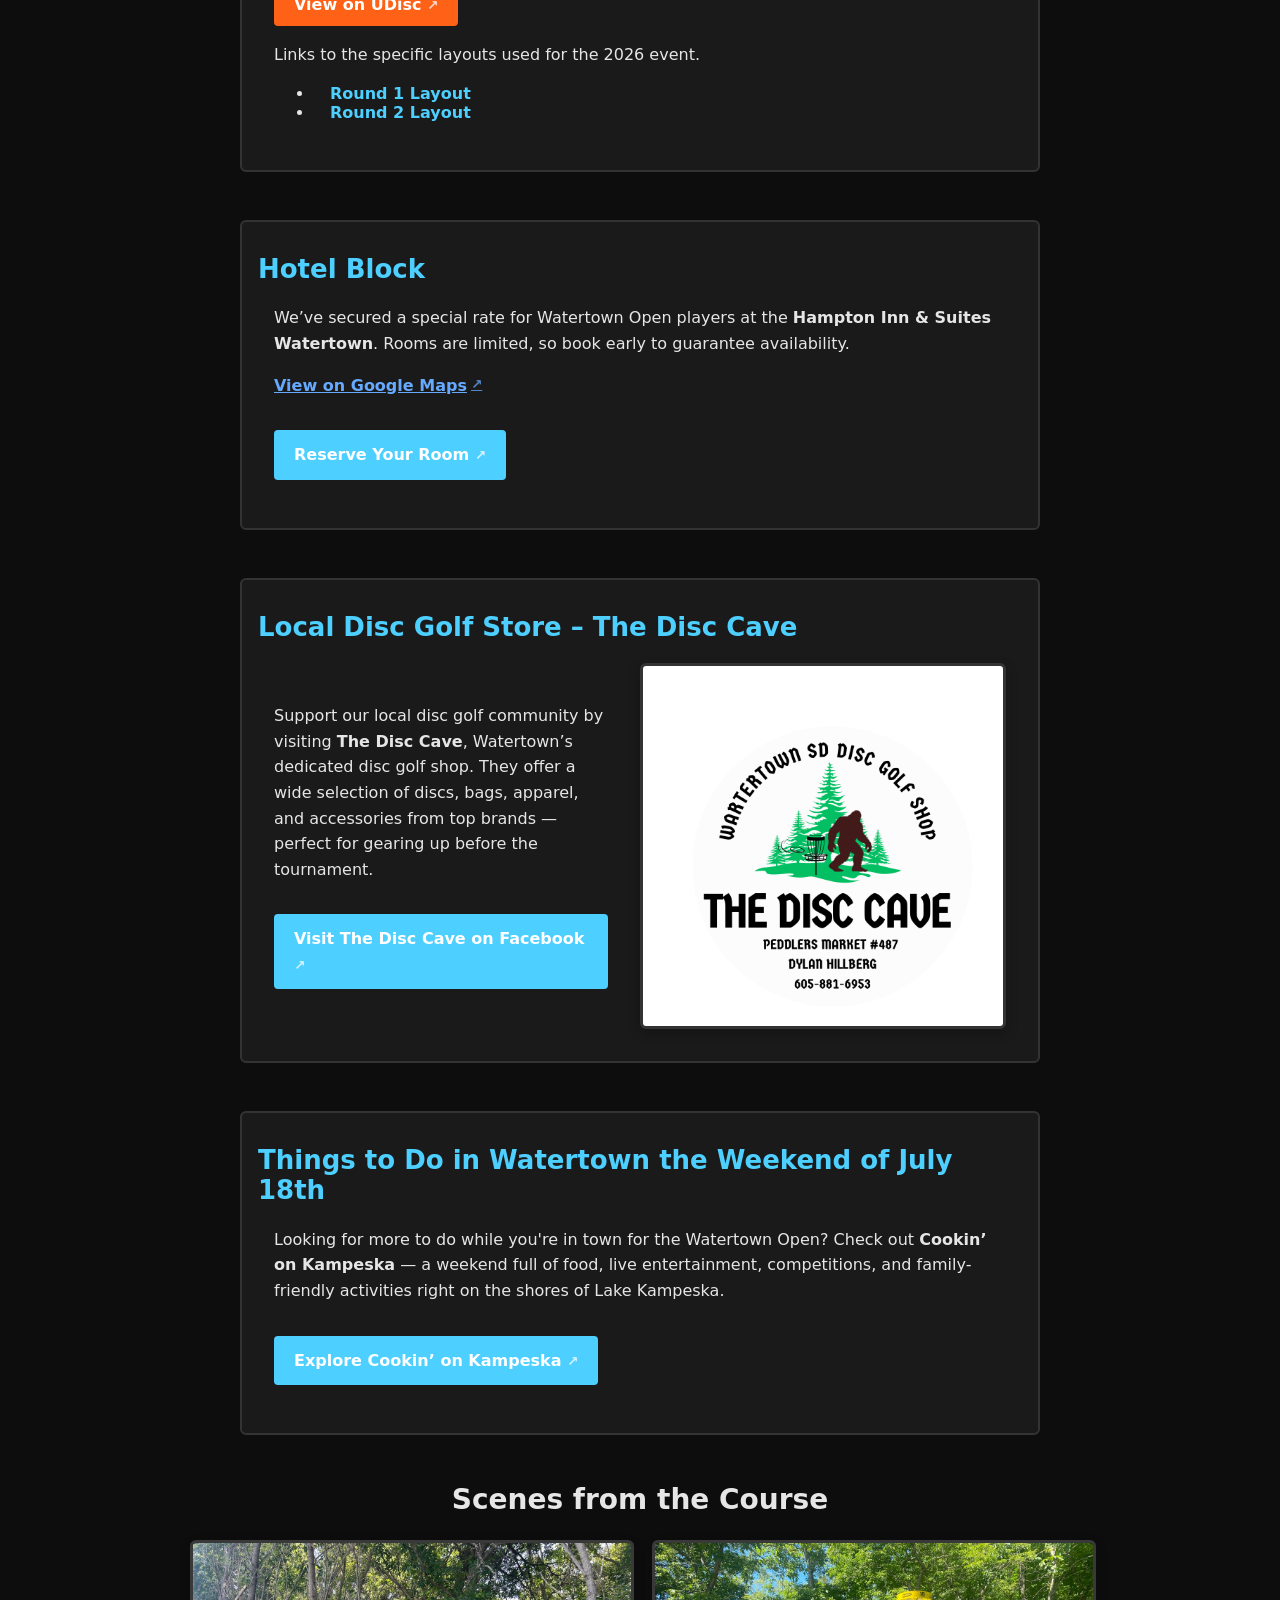
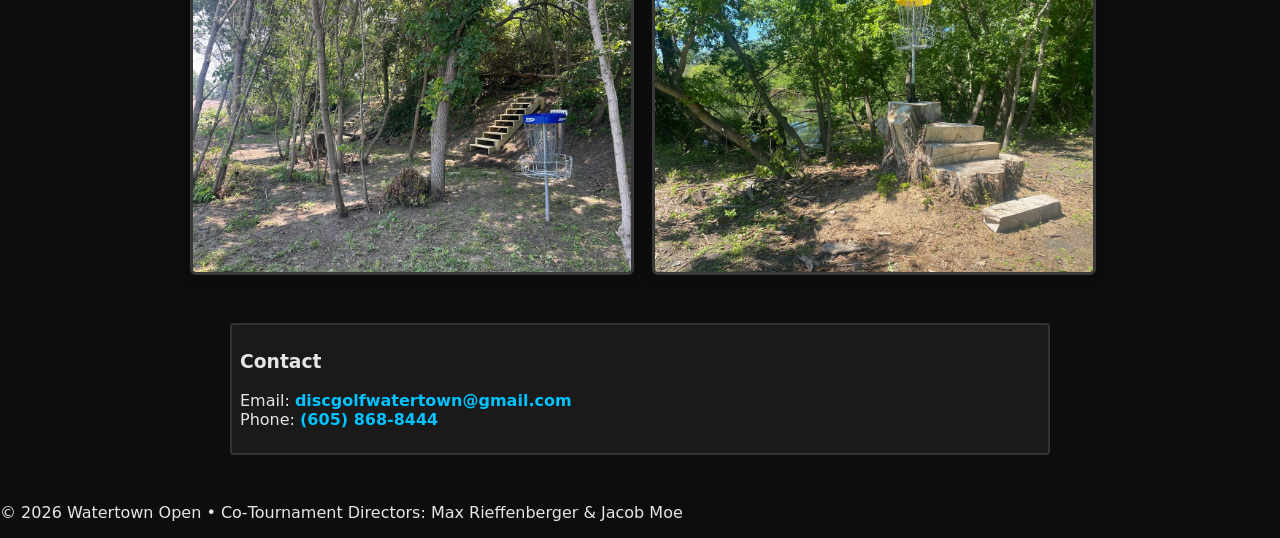
==== commit f69e18d2: "Text" ====
--- a/index.html
+++ b/index.html
@@ -88,7 +88,7 @@
 		</p>
 		<p>
 		The design is inspired by the signature Bramble Links 18th hole mounted on a tree stump. Wood grain patterns in a blue color like the flag of South Dakota.
-        This is a $60 retail value jersey that our sponsors have made possible to offer to you at only <b>$20</b>! Select the add-on to your registration to get yours!
+        This is a $60 retail value jersey that our sponsors have made possible to offer to you at only <b>$20</b>! Select the add-on to your registration to claim yours before they run out!
       </p>
     </div>
 
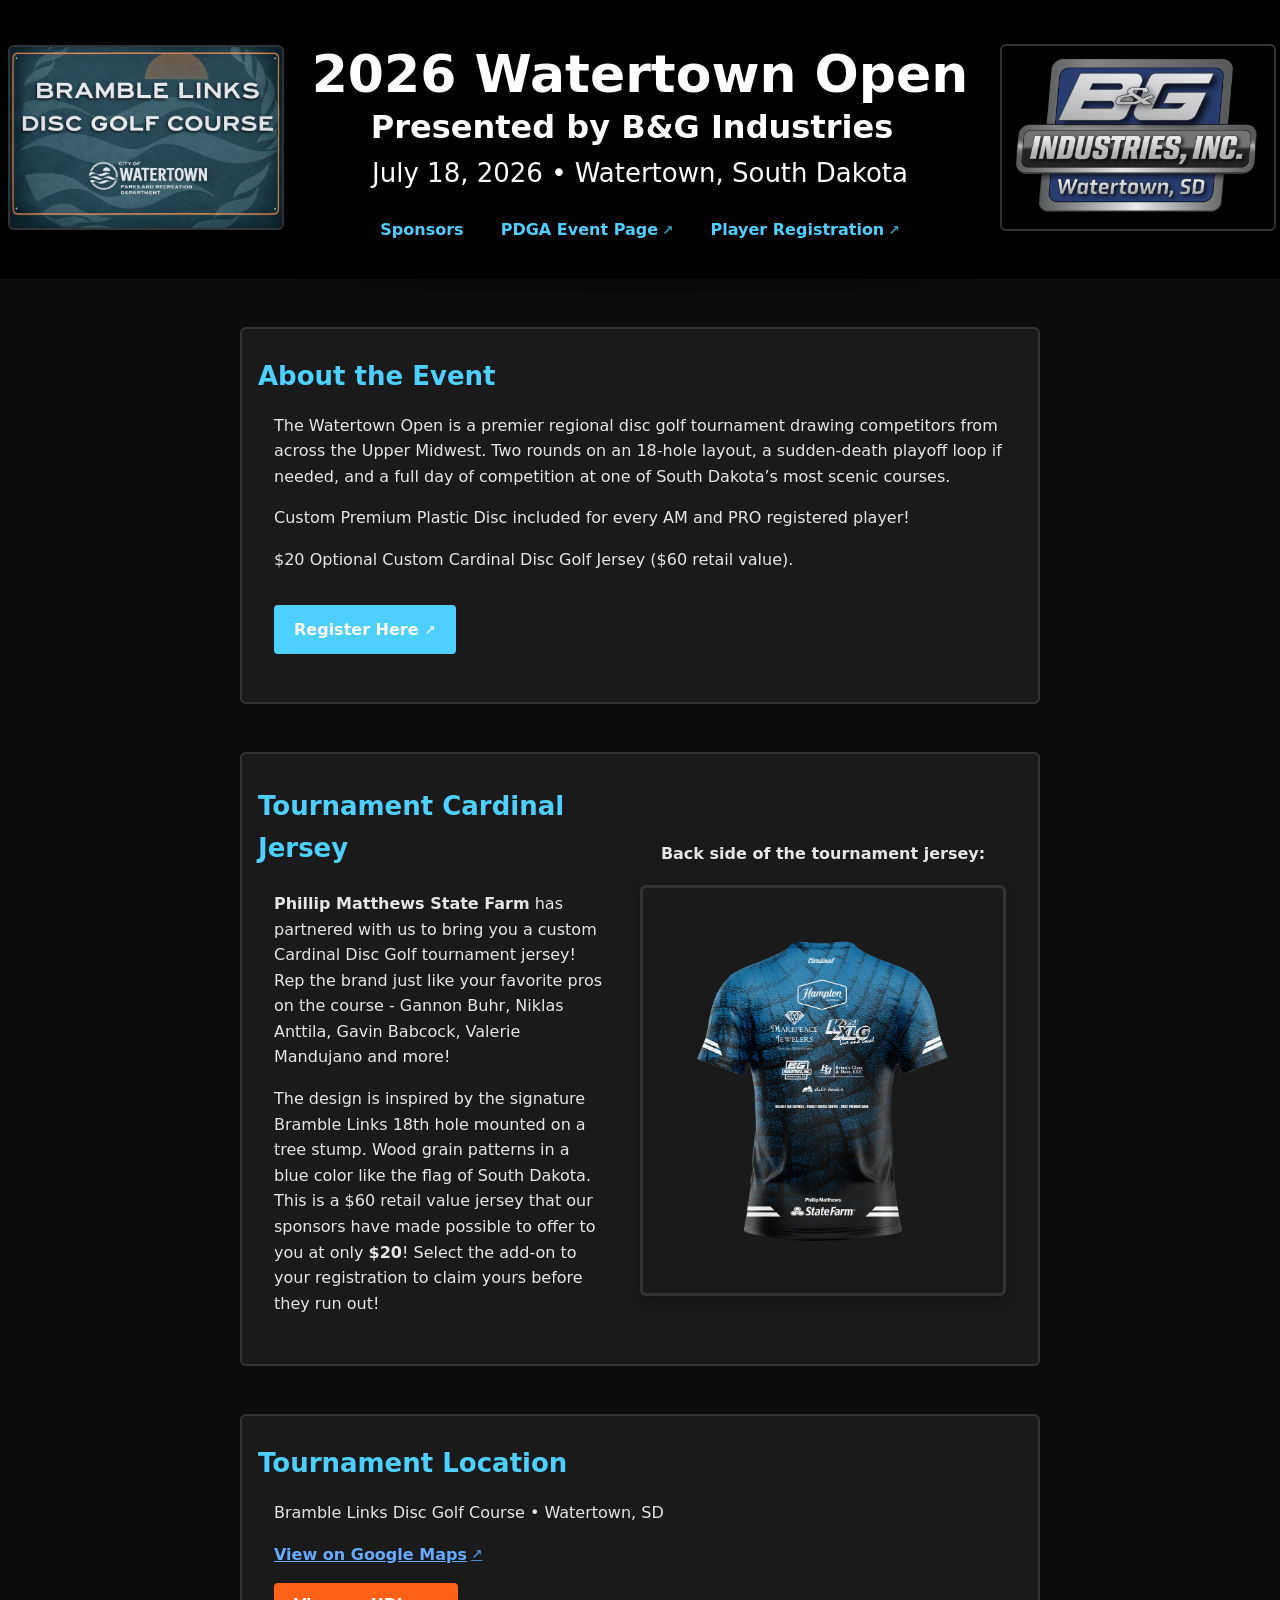
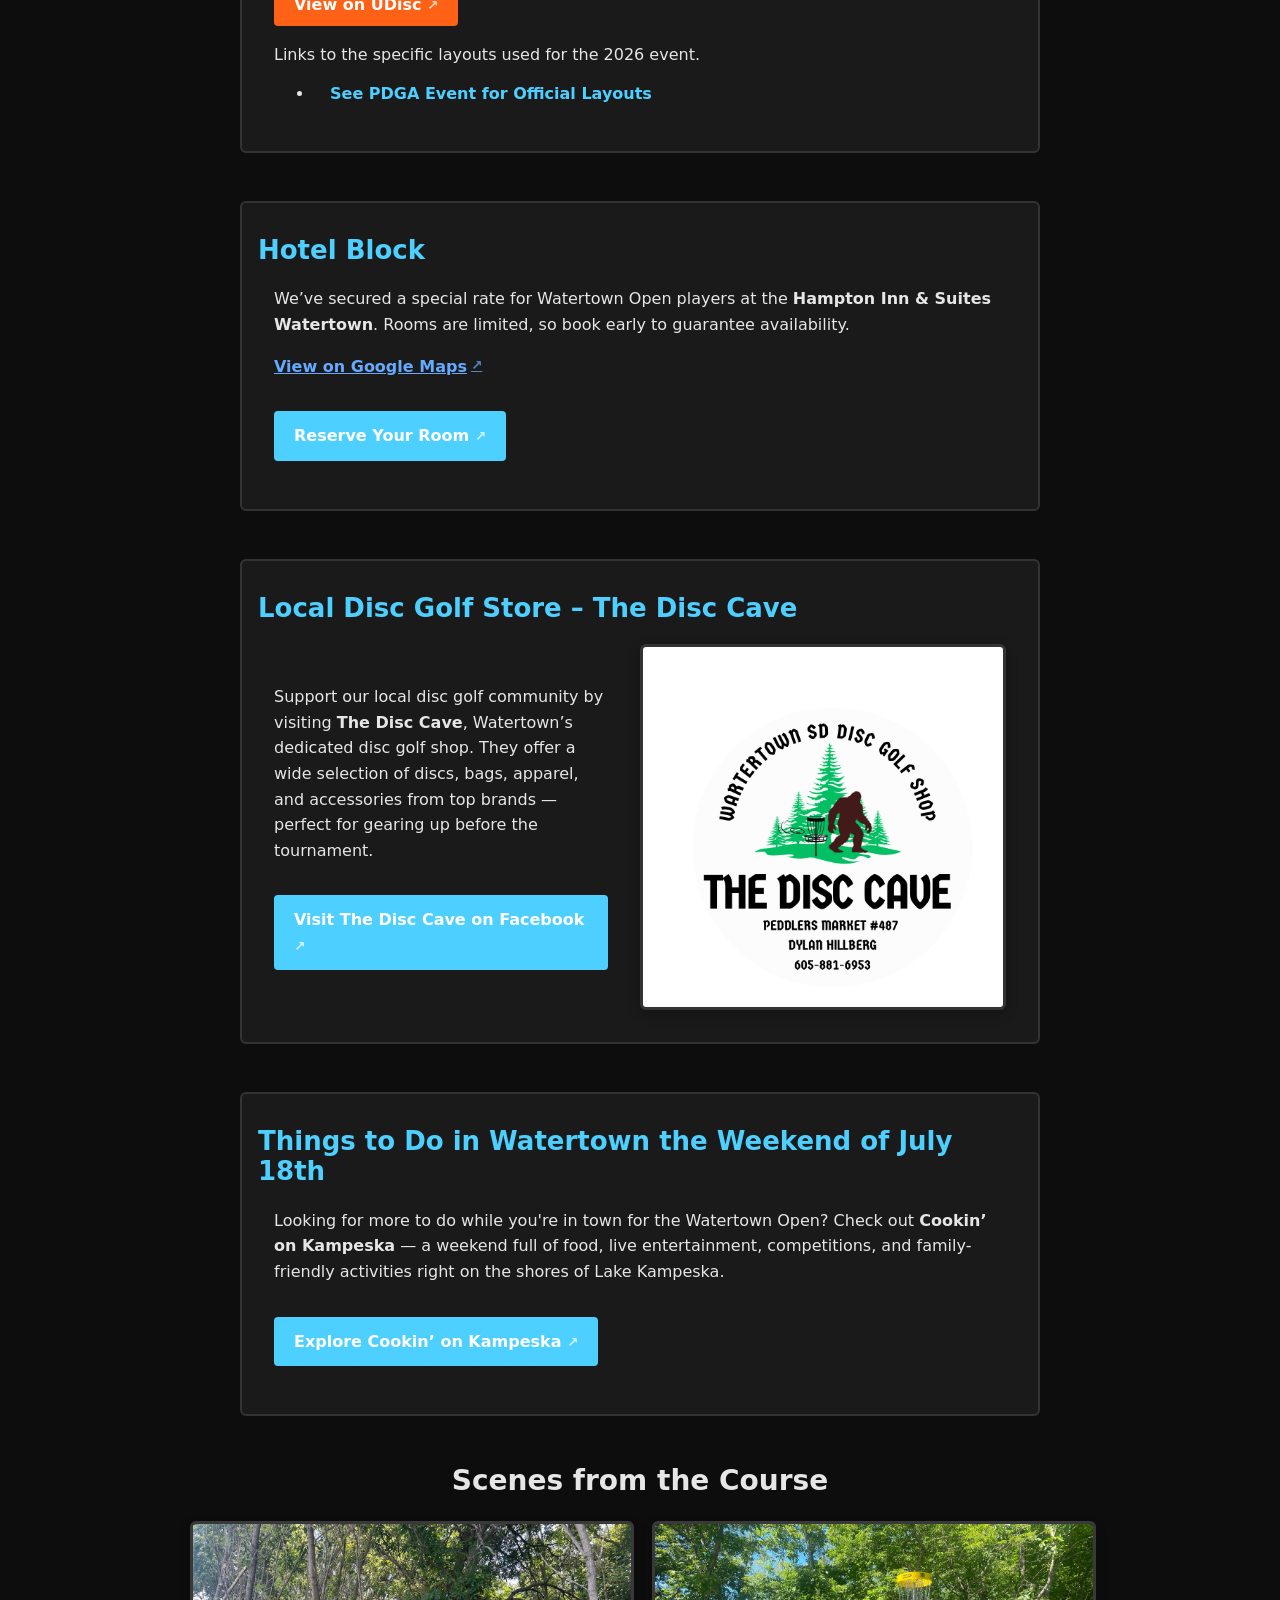
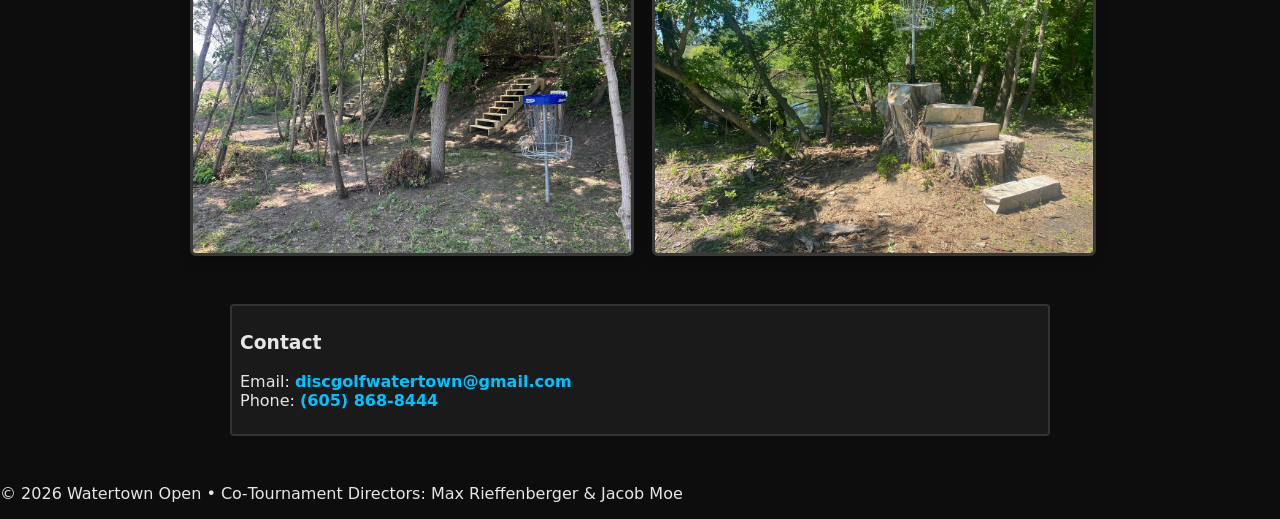
==== commit 5a4ee8ba: "Remove hard coded layout, link to PDGA" ====
--- a/index.html
+++ b/index.html
@@ -125,8 +125,7 @@
       <p>Links to the specific layouts used for the 2026 event.</p>
 
       <ul class="layout-links">
-        <li><a href="Course Rules - Bramble Links Disc Golf Course - 2026 Watertown Open Blue Pins.html" target="_blank">Round 1 Layout</a></li>
-        <li><a href="Course Rules - Bramble Links Disc Golf Course - 2026 Watertown Open Yellow Pins.html" target="_blank">Round 2 Layout</a></li>
+        <li><a href="https://www.pdga.com/tour/event/101397" target="_blank">See PDGA Event for Official Layouts</a></li>
       </ul>
     </section>
   </section>
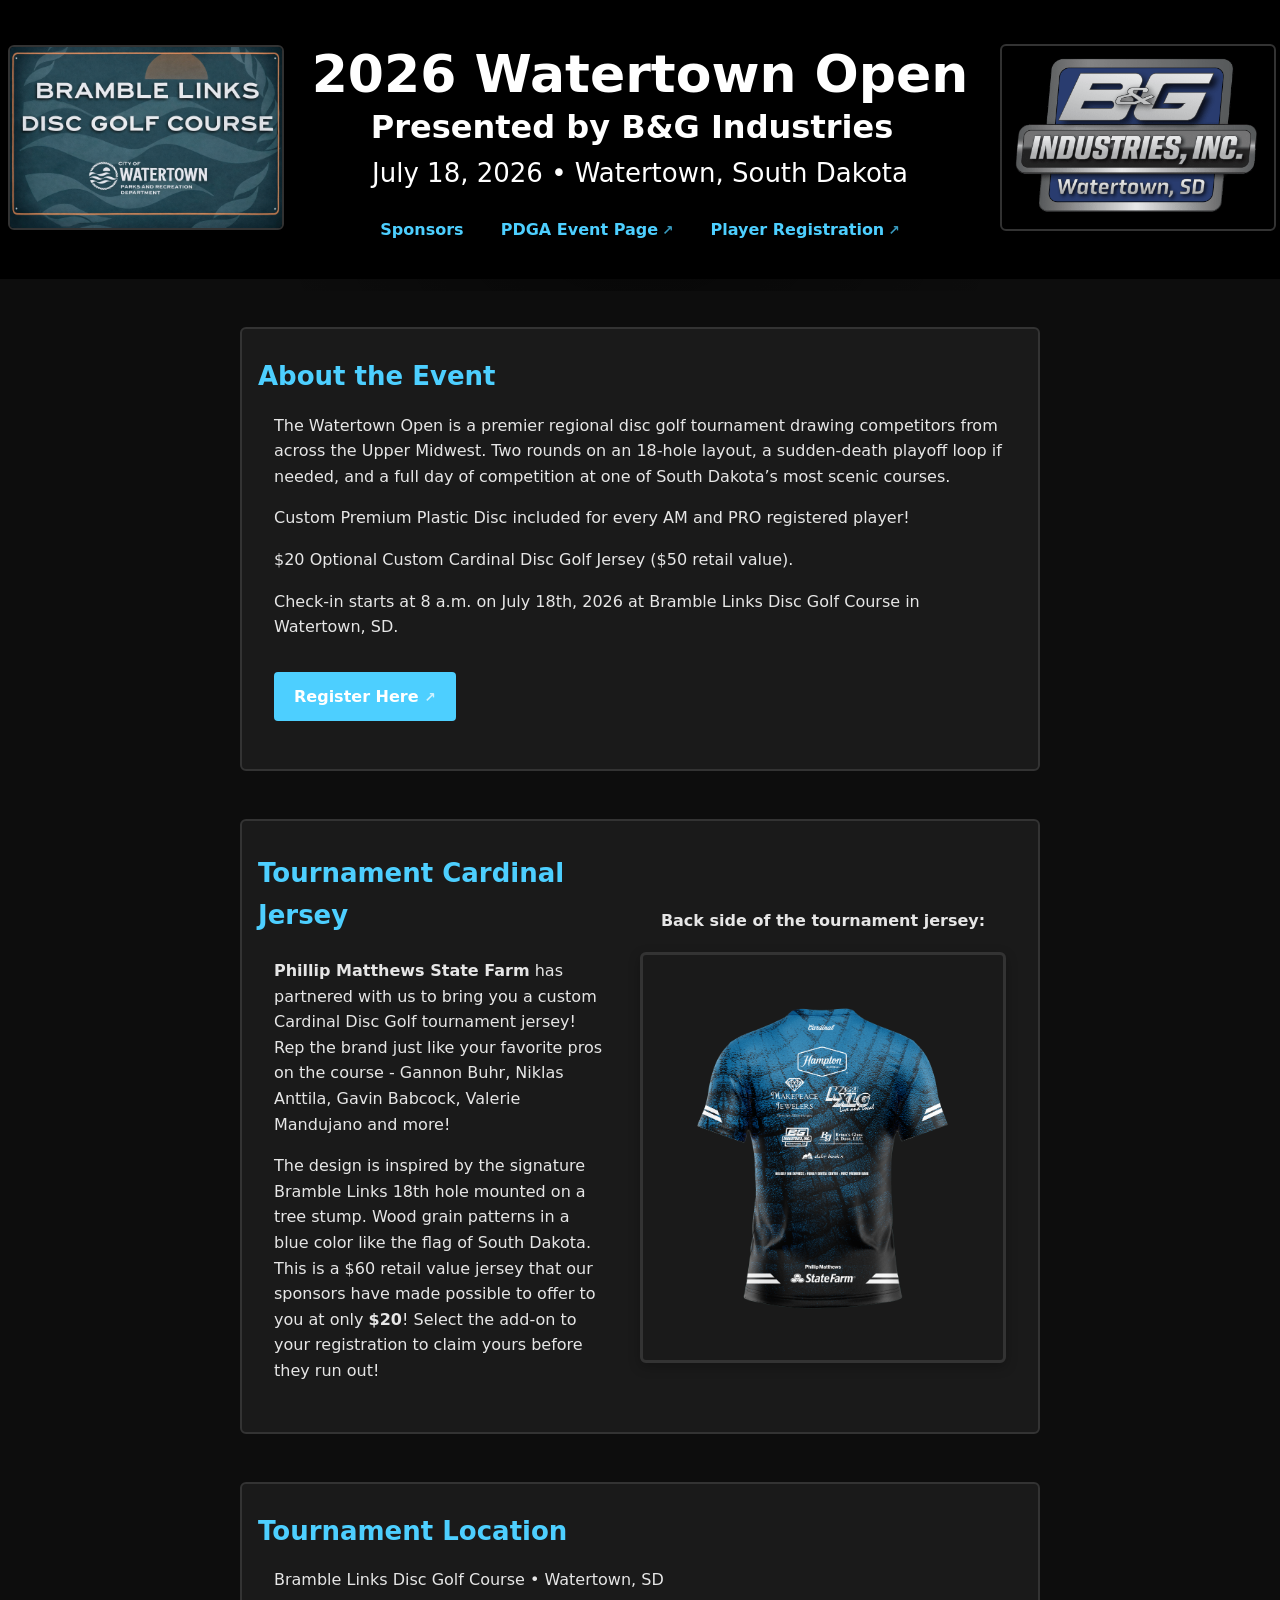
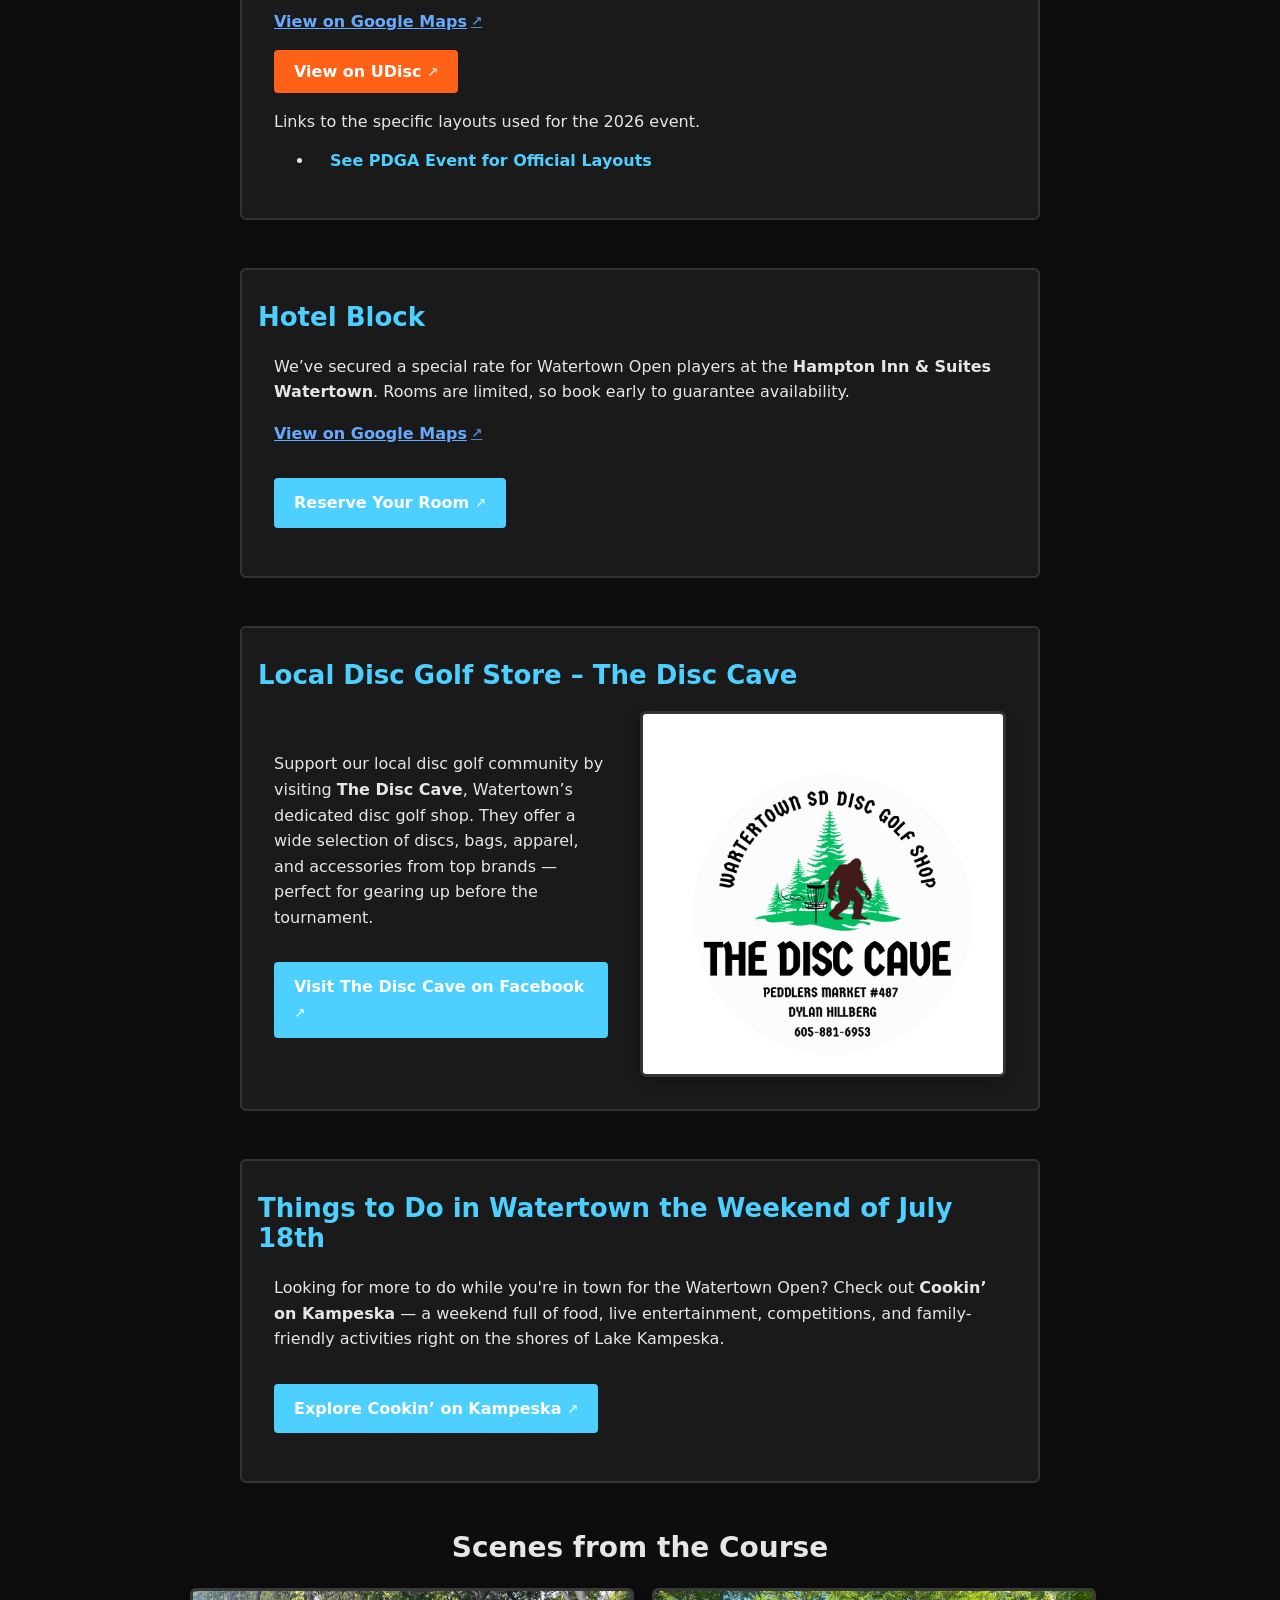
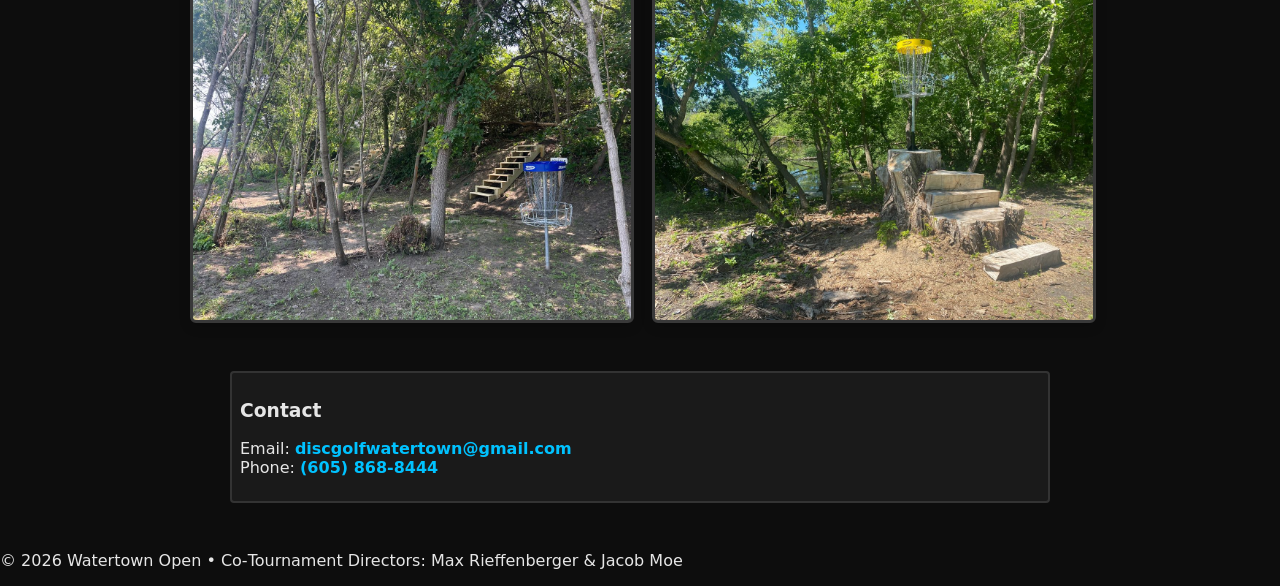
==== commit d0639a8f: "updates" ====
--- a/index.html
+++ b/index.html
@@ -63,7 +63,10 @@
 		</p>
 		<p>Custom Premium Plastic Disc included for every AM and PRO registered player!</p>
 		<p>
-		$20 Optional Custom Cardinal Disc Golf Jersey ($60 retail value).
+		$20 Optional Custom Cardinal Disc Golf Jersey ($50 retail value).
+      </p>
+	  <p>
+		Check-in starts at 8 a.m. on July 18th, 2026 at Bramble Links Disc Golf Course in Watertown, SD.
       </p>
 	  <p>
     <a 
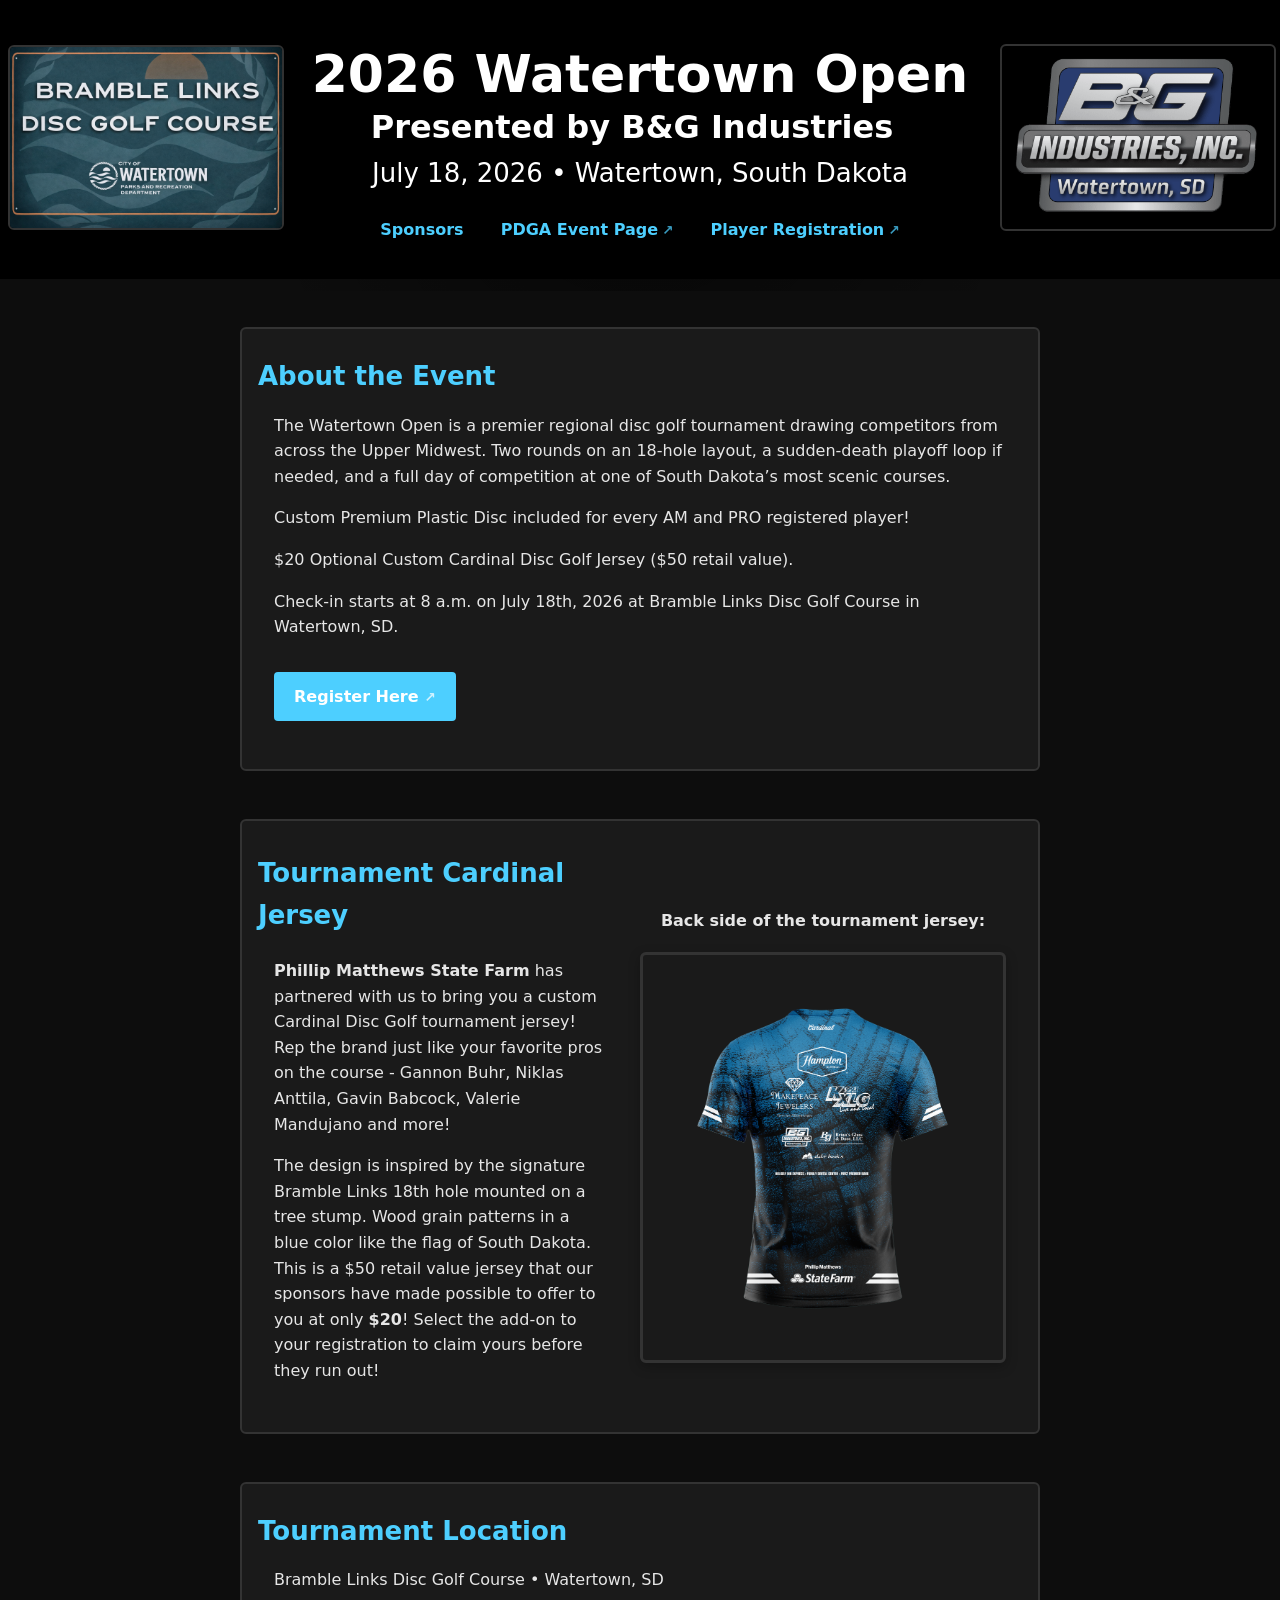
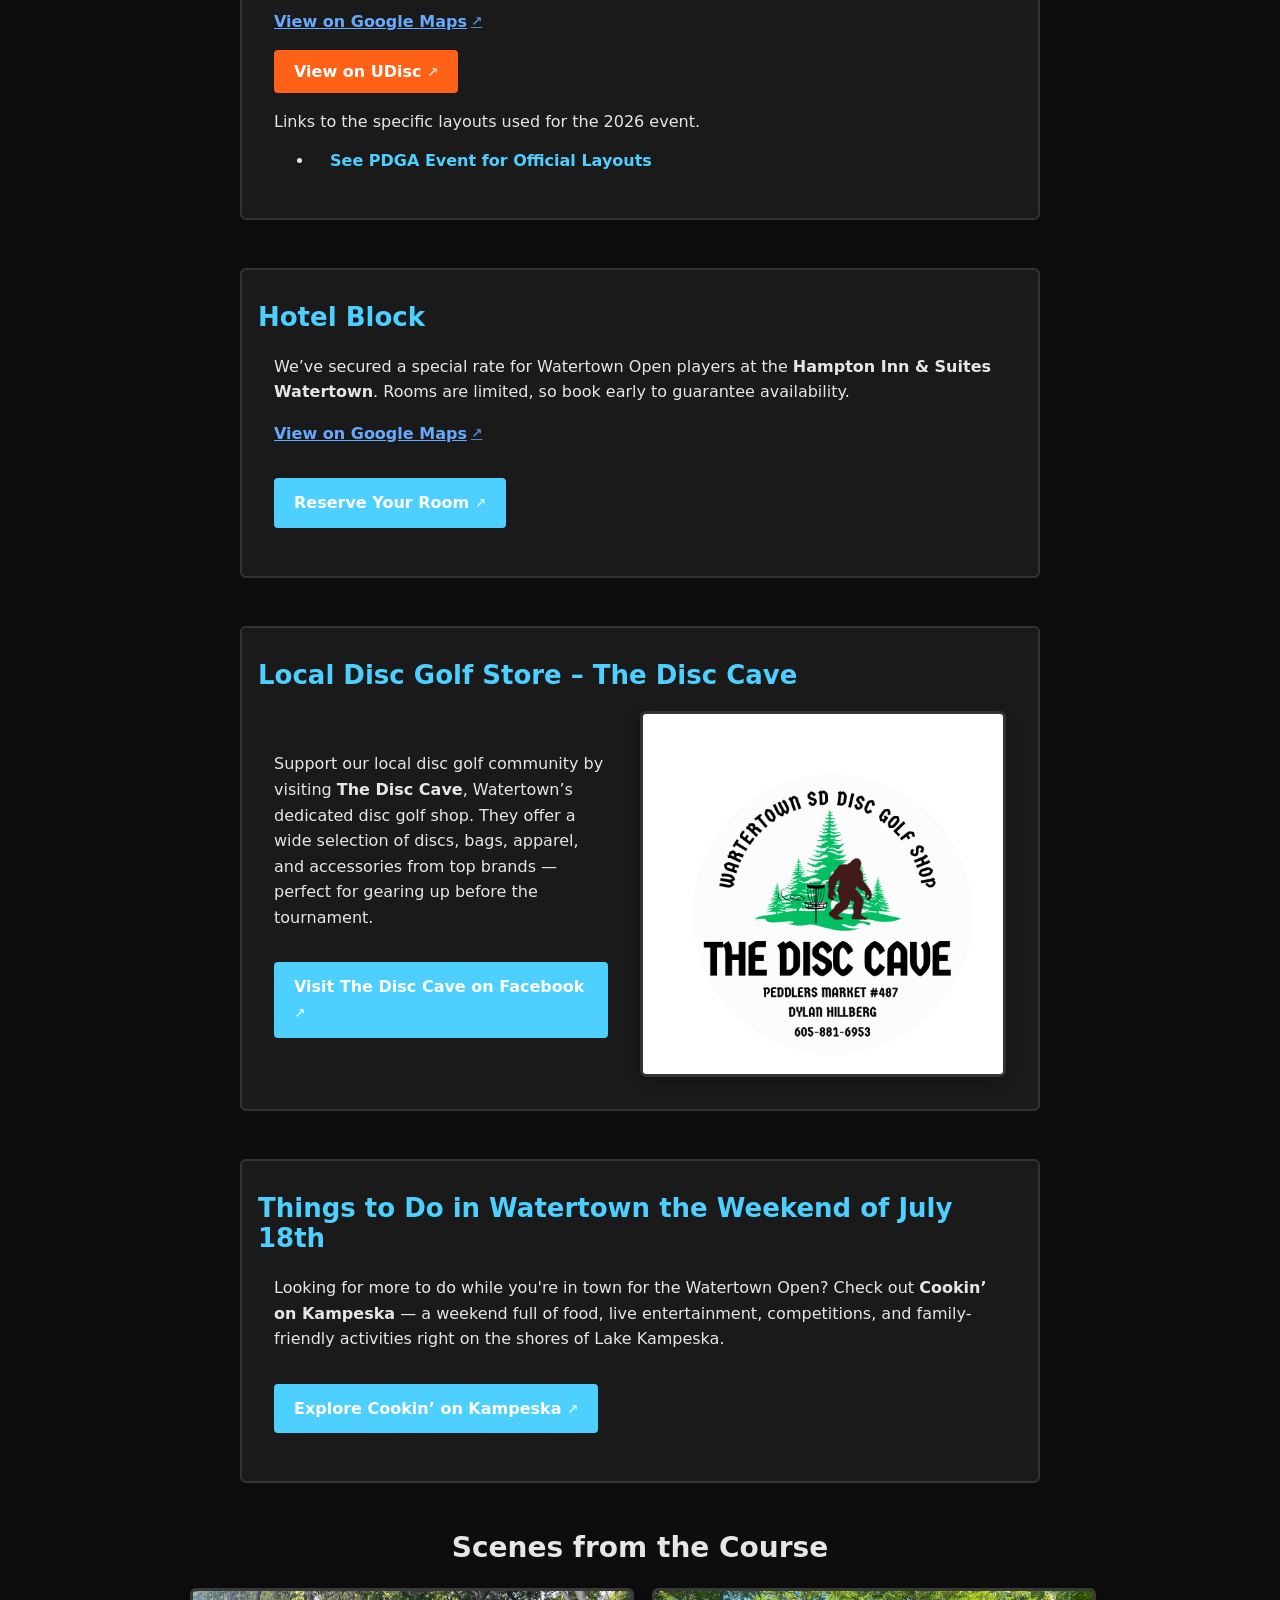
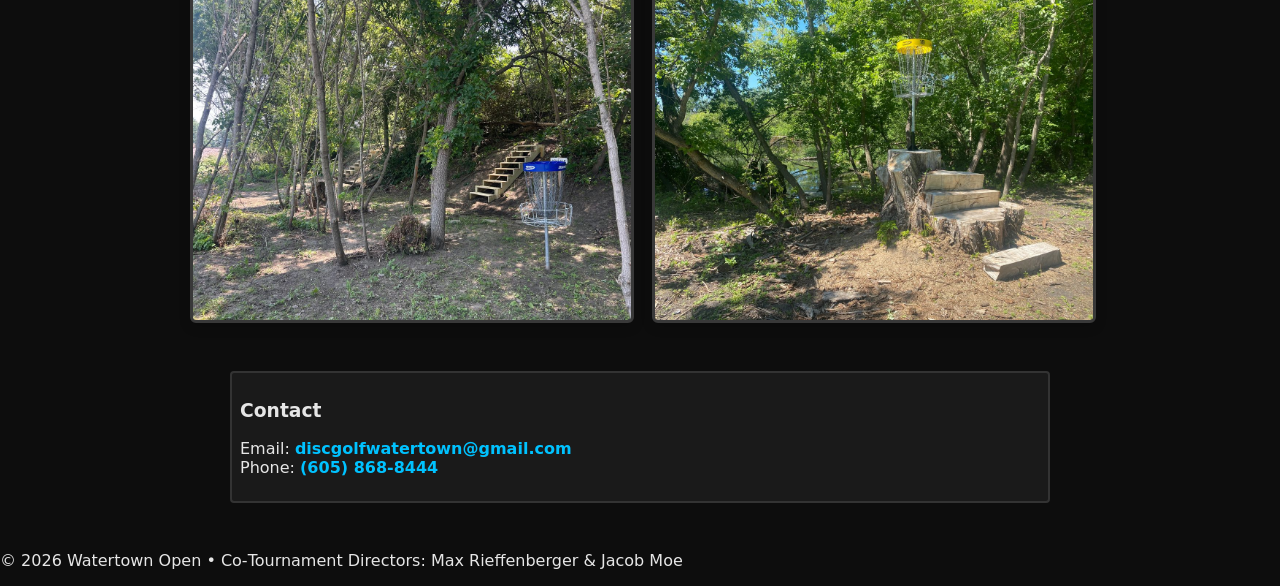
==== commit 217fbbf7: "price" ====
--- a/index.html
+++ b/index.html
@@ -91,7 +91,7 @@
 		</p>
 		<p>
 		The design is inspired by the signature Bramble Links 18th hole mounted on a tree stump. Wood grain patterns in a blue color like the flag of South Dakota.
-        This is a $60 retail value jersey that our sponsors have made possible to offer to you at only <b>$20</b>! Select the add-on to your registration to claim yours before they run out!
+        This is a $50 retail value jersey that our sponsors have made possible to offer to you at only <b>$20</b>! Select the add-on to your registration to claim yours before they run out!
       </p>
     </div>
 
